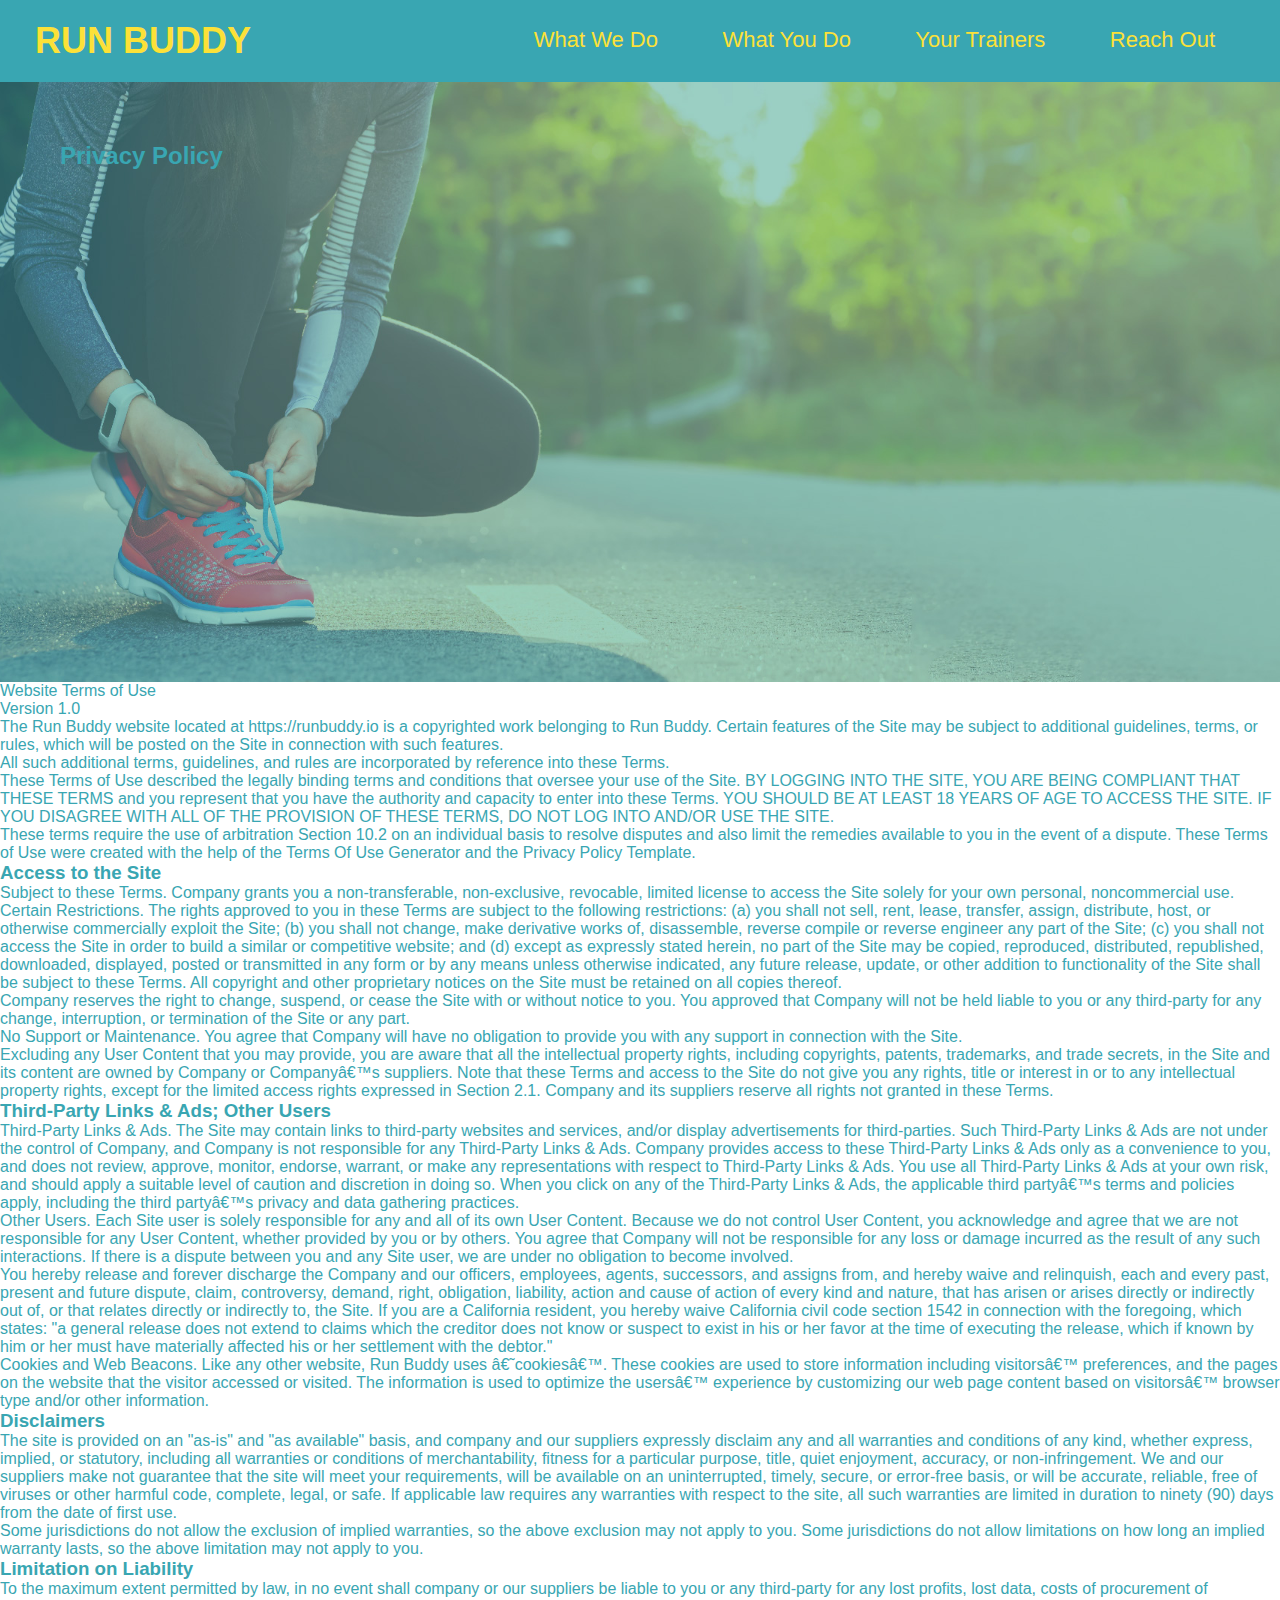
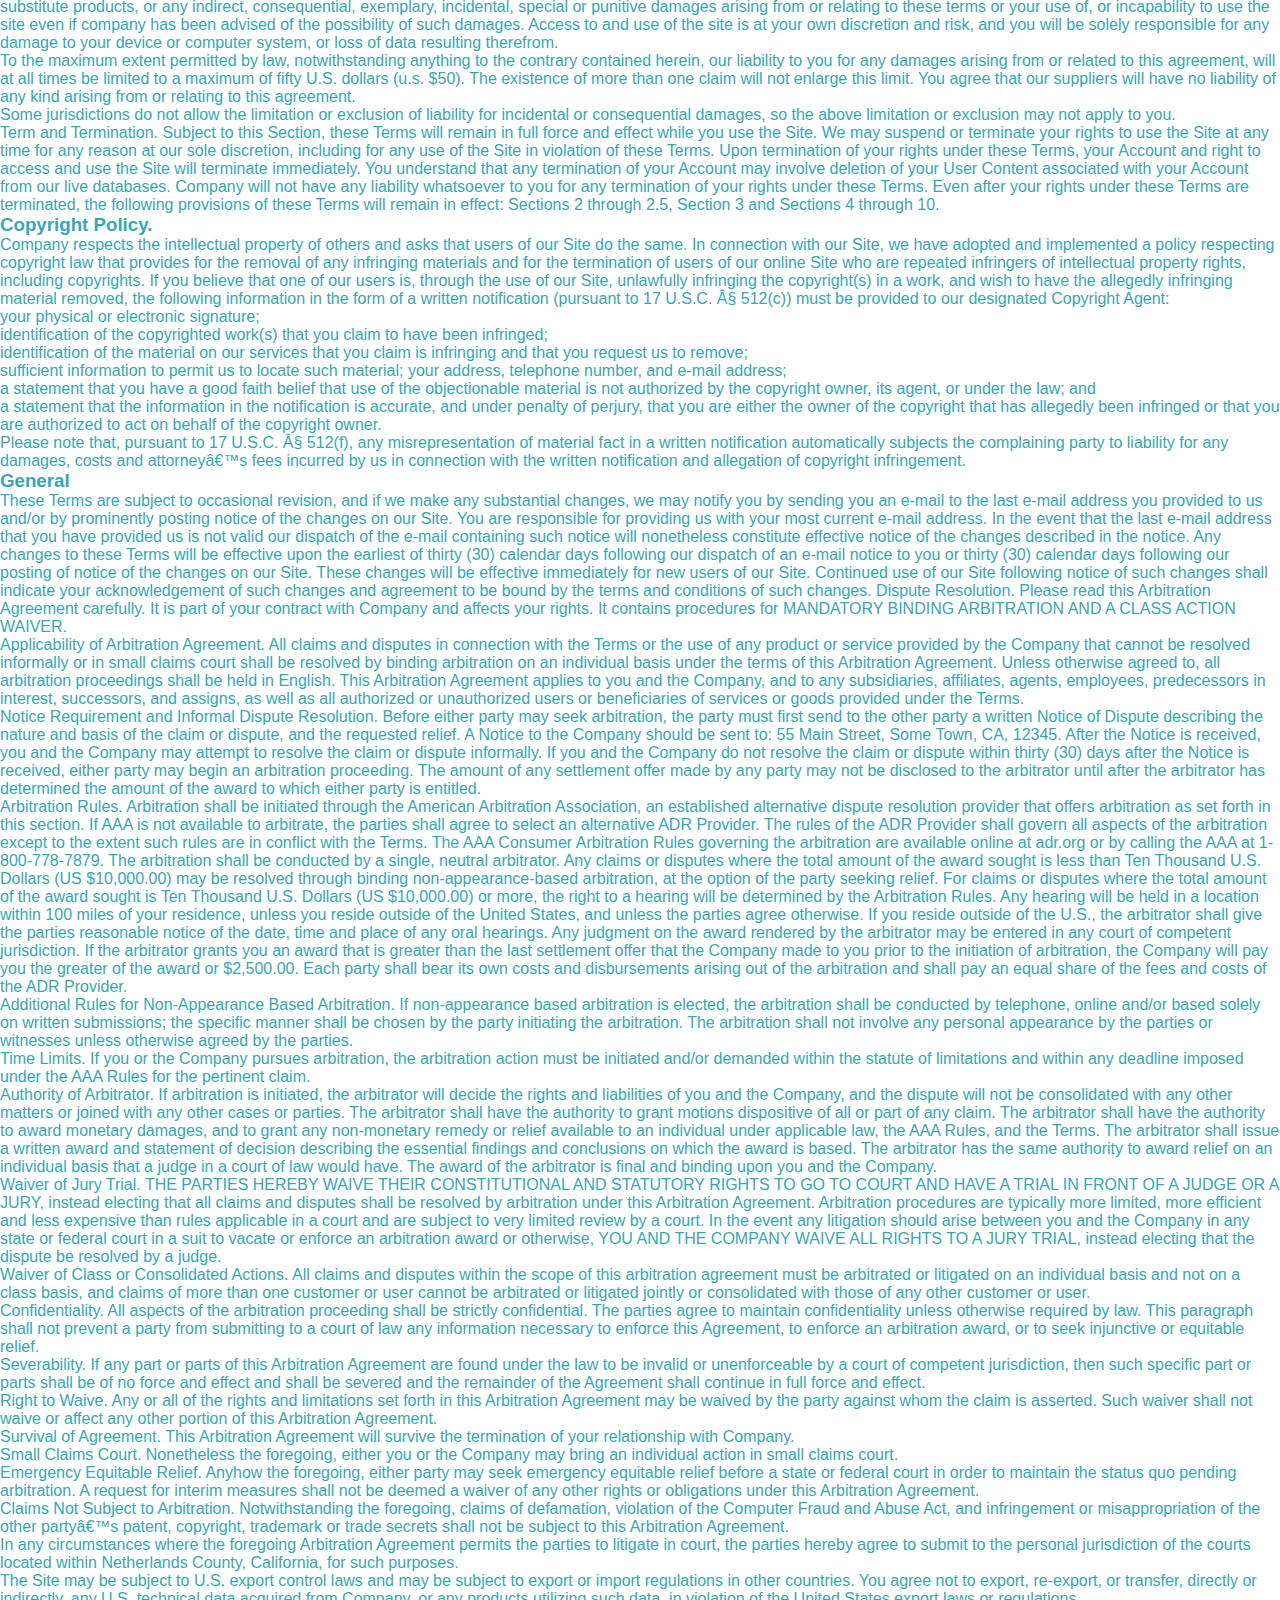
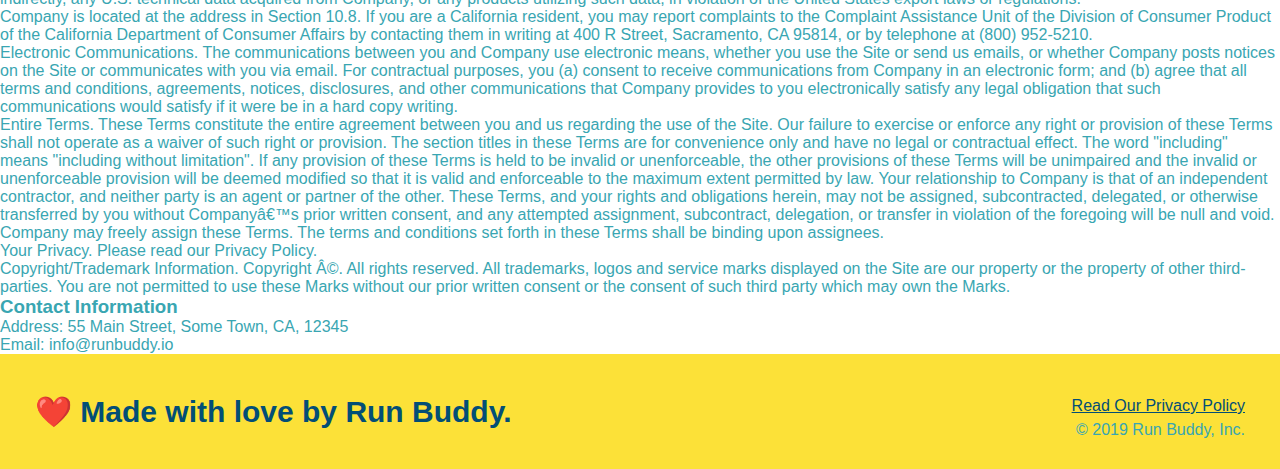
==== privacy-policy.html @ 07308091 "privacy policy" ====
<!DOCTYPE html>
<html lang="en">

<head>
  <meta charset="UTF-8" />
  <title>Privacy Policy - Run Buddy</title>
  <link rel="stylesheet" href="./assets/css/style.css" />
  <link rel="stylesheet" href="./assets/css/secondary-styles.css" />

</head>

<body>
  <header>
    <h1>
      <a href="/">
        RUN BUDDY
      </a>
    </h1>
    <nav>
      <!-- Unordered list element -->
      <ul>
        <!-- List item element-->
        <li>
          <!-- Anchor element -->
          <a href="./index.html#what-we-do">What We Do</a>
        </li>
        <li>
          <a href="./index.html#what-you-do">What You Do</a>
        </li>
        <li>
          <a href="./index.html#your-trainers">Your Trainers</a>
        </li>
        <li>
          <a href="./index.html#reach-out">Reach Out</a>
        </li>
      </ul>
    </nav>
  </header>

  <section class="hero">
    <h2 class="page-title">
      Privacy Policy
    </h2>
  </section>

  <article class="secondary-content">

    <p>
      Website Terms of Use
    </p>

    <p>
      Version 1.0
    </p>

    <p>
      The Run Buddy website located at https://runbuddy.io is a copyrighted work belonging to Run Buddy. Certain
      features of the Site may be subject to additional guidelines, terms, or rules, which will be posted on the Site
      in connection with such features.
    </p>

    <p>
      All such additional terms, guidelines, and rules are incorporated by reference into these Terms.
    </p>

    <p>
      These Terms of Use described the legally binding terms and conditions that oversee your use of the Site. BY
      LOGGING INTO THE SITE, YOU ARE BEING COMPLIANT THAT THESE TERMS and you represent that you have the authority
      and capacity to enter into these Terms. YOU SHOULD BE AT LEAST 18 YEARS OF AGE TO ACCESS THE SITE. IF YOU
      DISAGREE WITH ALL OF THE PROVISION OF THESE TERMS, DO NOT LOG INTO AND/OR USE THE SITE.
    </p>

    <p>
      These terms require the use of arbitration Section 10.2 on an individual basis to resolve disputes and also
      limit the remedies available to you in the event of a dispute. These Terms of Use were created with the help of
      the Terms Of Use Generator and the Privacy Policy Template.
    </p>

    <h3>
      Access to the Site
    </h3>

    <p>
      Subject to these Terms. Company grants you a non-transferable, non-exclusive, revocable, limited license to
      access the Site solely for your own personal, noncommercial use.
    </p>

    <p>
      Certain Restrictions. The rights approved to you in these Terms are subject to the following restrictions: (a)
      you shall not sell, rent, lease, transfer, assign, distribute, host, or otherwise commercially exploit the Site;
      (b) you shall not change, make derivative works of, disassemble, reverse compile or reverse engineer any part of
      the Site; (c) you shall not access the Site in order to build a similar or competitive website; and (d) except
      as expressly stated herein, no part of the Site may be copied, reproduced, distributed, republished, downloaded,
      displayed, posted or transmitted in any form or by any means unless otherwise indicated, any future release,
      update, or other addition to functionality of the Site shall be subject to these Terms. All copyright and other
      proprietary notices on the Site must be retained on all copies thereof.
    </p>

    <p>
      Company reserves the right to change, suspend, or cease the Site with or without notice to you. You approved
      that Company will not be held liable to you or any third-party for any change, interruption, or termination of
      the Site or any part.
    </p>

    <p>
      No Support or Maintenance. You agree that Company will have no obligation to provide you with any support in
      connection with the Site.
    </p>

    <p>
      Excluding any User Content that you may provide, you are aware that all the intellectual property rights,
      including copyrights, patents, trademarks, and trade secrets, in the Site and its content are owned by Company
      or Companyâ€™s suppliers. Note that these Terms and access to the Site do not give you any rights, title or
      interest in or to any intellectual property rights, except for the limited access rights expressed in Section
      2.1. Company and its suppliers reserve all rights not granted in these Terms.
    </p>

    <h3>
      Third-Party Links & Ads; Other Users
    </h3>

    <p>
      Third-Party Links & Ads. The Site may contain links to third-party websites and services, and/or display
      advertisements for third-parties. Such Third-Party Links & Ads are not under the control of Company, and Company
      is not responsible for any Third-Party Links & Ads. Company provides access to these Third-Party Links & Ads
      only as a convenience to you, and does not review, approve, monitor, endorse, warrant, or make any
      representations with respect to Third-Party Links & Ads. You use all Third-Party Links & Ads at your own risk,
      and should apply a suitable level of caution and discretion in doing so. When you click on any of the
      Third-Party Links & Ads, the applicable third partyâ€™s terms and policies apply, including the third partyâ€™s
      privacy and data gathering practices.
    </p>

    <p>
      Other Users. Each Site user is solely responsible for any and all of its own User Content. Because we do not
      control User Content, you acknowledge and agree that we are not responsible for any User Content, whether
      provided by you or by others. You agree that Company will not be responsible for any loss or damage incurred as
      the result of any such interactions. If there is a dispute between you and any Site user, we are under no
      obligation to become involved.
    </p>

    <p>
      You hereby release and forever discharge the Company and our officers, employees, agents, successors, and
      assigns from, and hereby waive and relinquish, each and every past, present and future dispute, claim,
      controversy, demand, right, obligation, liability, action and cause of action of every kind and nature, that has
      arisen or arises directly or indirectly out of, or that relates directly or indirectly to, the Site. If you are
      a California resident, you hereby waive California civil code section 1542 in connection with the foregoing,
      which states: "a general release does not extend to claims which the creditor does not know or suspect to exist
      in his or her favor at the time of executing the release, which if known by him or her must have materially
      affected his or her settlement with the debtor."
    </p>

    <p>
      Cookies and Web Beacons. Like any other website, Run Buddy uses â€˜cookiesâ€™. These cookies are used to store
      information including visitorsâ€™ preferences, and the pages on the website that the visitor accessed or visited.
      The information is used to optimize the usersâ€™ experience by customizing our web page content based on
      visitorsâ€™
      browser type and/or other information.
    </p>

    <h3>
      Disclaimers
    </h3>

    <p>
      The site is provided on an "as-is" and "as available" basis, and company and our suppliers expressly disclaim
      any and all warranties and conditions of any kind, whether express, implied, or statutory, including all
      warranties or conditions of merchantability, fitness for a particular purpose, title, quiet enjoyment, accuracy,
      or non-infringement. We and our suppliers make not guarantee that the site will meet your requirements, will be
      available on an uninterrupted, timely, secure, or error-free basis, or will be accurate, reliable, free of
      viruses or other harmful code, complete, legal, or safe. If applicable law requires any warranties with respect
      to the site, all such warranties are limited in duration to ninety (90) days from the date of first use.
    </p>

    <p>
      Some jurisdictions do not allow the exclusion of implied warranties, so the above exclusion may not apply to
      you. Some jurisdictions do not allow limitations on how long an implied warranty lasts, so the above limitation
      may not apply to you.
    </p>

    <h3>
      Limitation on Liability
    </h3>

    <p>
      To the maximum extent permitted by law, in no event shall company or our suppliers be liable to you or any
      third-party for any lost profits, lost data, costs of procurement of substitute products, or any indirect,
      consequential, exemplary, incidental, special or punitive damages arising from or relating to these terms or
      your use of, or incapability to use the site even if company has been advised of the possibility of such
      damages. Access to and use of the site is at your own discretion and risk, and you will be solely responsible
      for any damage to your device or computer system, or loss of data resulting therefrom.
    </p>

    <p>
      To the maximum extent permitted by law, notwithstanding anything to the contrary contained herein, our liability
      to you for any damages arising from or related to this agreement, will at all times be limited to a maximum of
      fifty U.S. dollars (u.s. $50). The existence of more than one claim will not enlarge this limit. You agree that
      our suppliers will have no liability of any kind arising from or relating to this agreement.
    </p>

    <p>
      Some jurisdictions do not allow the limitation or exclusion of liability for incidental or consequential
      damages, so the above limitation or exclusion may not apply to you.
    </p>

    <p>
      Term and Termination. Subject to this Section, these Terms will remain in full force and effect while you use
      the Site. We may suspend or terminate your rights to use the Site at any time for any reason at our sole
      discretion, including for any use of the Site in violation of these Terms. Upon termination of your rights under
      these Terms, your Account and right to access and use the Site will terminate immediately. You understand that
      any termination of your Account may involve deletion of your User Content associated with your Account from our
      live databases. Company will not have any liability whatsoever to you for any termination of your rights under
      these Terms. Even after your rights under these Terms are terminated, the following provisions of these Terms
      will remain in effect: Sections 2 through 2.5, Section 3 and Sections 4 through 10.
    </p>

    <h3>
      Copyright Policy.
    </h3>

    <p>
      Company respects the intellectual property of others and asks that users of our Site do the same. In connection
      with our Site, we have adopted and implemented a policy respecting copyright law that provides for the removal
      of any infringing materials and for the termination of users of our online Site who are repeated infringers of
      intellectual property rights, including copyrights. If you believe that one of our users is, through the use of
      our Site, unlawfully infringing the copyright(s) in a work, and wish to have the allegedly infringing material
      removed, the following information in the form of a written notification (pursuant to 17 U.S.C. Â§ 512(c)) must
      be provided to our designated Copyright Agent:
    </p>

    <ul>
      <li>
        your physical or electronic signature;
      </li>
      <li>
        identification of the copyrighted work(s) that you claim to have been infringed;
      </li>
      <li>
        identification of the material on our services that you claim is infringing and that you request us to remove;
      </li>
      <li>
        sufficient information to permit us to locate such material; your address, telephone number, and e-mail
        address;
      </li>
      <li>
        a statement that you have a good faith belief that use of the objectionable material is not authorized by the
        copyright owner, its agent, or under the law; and
      </li>
      <li>
        a statement that the information in the notification is accurate, and under penalty of perjury, that you are
        either the owner of the copyright that has allegedly been infringed or that you are authorized to act on
        behalf of the copyright owner.
      </li>
    </ul>

    <p>
      Please note that, pursuant to 17 U.S.C. Â§ 512(f), any misrepresentation of material fact in a written
      notification automatically subjects the complaining party to liability for any damages, costs and attorneyâ€™s
      fees incurred by us in connection with the written notification and allegation of copyright infringement.
    </p>

    <h3>
      General
    </h3>

    <p>
      These Terms are subject to occasional revision, and if we make any substantial changes, we may notify you by
      sending you an e-mail to the last e-mail address you provided to us and/or by prominently posting notice of the
      changes on our Site. You are responsible for providing us with your most current e-mail address. In the event
      that the last e-mail address that you have provided us is not valid our dispatch of the e-mail containing such
      notice will nonetheless constitute effective notice of the changes described in the notice. Any changes to these
      Terms will be effective upon the earliest of thirty (30) calendar days following our dispatch of an e-mail
      notice to you or thirty (30) calendar days following our posting of notice of the changes on our Site. These
      changes will be effective immediately for new users of our Site. Continued use of our Site following notice of
      such changes shall indicate your acknowledgement of such changes and agreement to be bound by the terms and
      conditions of such changes. Dispute Resolution. Please read this Arbitration Agreement carefully. It is part of
      your contract with Company and affects your rights. It contains procedures for MANDATORY BINDING ARBITRATION AND
      A CLASS ACTION WAIVER.
    </p>

    <p>
      Applicability of Arbitration Agreement. All claims and disputes in connection with the Terms or the use of any
      product or service provided by the Company that cannot be resolved informally or in small claims court shall be
      resolved by binding arbitration on an individual basis under the terms of this Arbitration Agreement. Unless
      otherwise agreed to, all arbitration proceedings shall be held in English. This Arbitration Agreement applies to
      you and the Company, and to any subsidiaries, affiliates, agents, employees, predecessors in interest,
      successors, and assigns, as well as all authorized or unauthorized users or beneficiaries of services or goods
      provided under the Terms.
    </p>

    <p>
      Notice Requirement and Informal Dispute Resolution. Before either party may seek arbitration, the party must
      first send to the other party a written Notice of Dispute describing the nature and basis of the claim or
      dispute, and the requested relief. A Notice to the Company should be sent to: 55 Main Street, Some Town, CA,
      12345. After the Notice is received, you and the Company may attempt to resolve the claim or dispute informally.
      If you and the Company do not resolve the claim or dispute within thirty (30) days after the Notice is received,
      either party may begin an arbitration proceeding. The amount of any settlement offer made by any party may not
      be disclosed to the arbitrator until after the arbitrator has determined the amount of the award to which either
      party is entitled.
    </p>

    <p>
      Arbitration Rules. Arbitration shall be initiated through the American Arbitration Association, an established
      alternative dispute resolution provider that offers arbitration as set forth in this section. If AAA is not
      available to arbitrate, the parties shall agree to select an alternative ADR Provider. The rules of the ADR
      Provider shall govern all aspects of the arbitration except to the extent such rules are in conflict with the
      Terms. The AAA Consumer Arbitration Rules governing the arbitration are available online at adr.org or by
      calling the AAA at 1-800-778-7879. The arbitration shall be conducted by a single, neutral arbitrator. Any
      claims or disputes where the total amount of the award sought is less than Ten Thousand U.S. Dollars (US
      $10,000.00) may be resolved through binding non-appearance-based arbitration, at the option of the party seeking
      relief. For claims or disputes where the total amount of the award sought is Ten Thousand U.S. Dollars (US
      $10,000.00) or more, the right to a hearing will be determined by the Arbitration Rules. Any hearing will be
      held in a location within 100 miles of your residence, unless you reside outside of the United States, and
      unless the parties agree otherwise. If you reside outside of the U.S., the arbitrator shall give the parties
      reasonable notice of the date, time and place of any oral hearings. Any judgment on the award rendered by the
      arbitrator may be entered in any court of competent jurisdiction. If the arbitrator grants you an award that is
      greater than the last settlement offer that the Company made to you prior to the initiation of arbitration, the
      Company will pay you the greater of the award or $2,500.00. Each party shall bear its own costs and
      disbursements arising out of the arbitration and shall pay an equal share of the fees and costs of the ADR
      Provider.
    </p>

    <p>
      Additional Rules for Non-Appearance Based Arbitration. If non-appearance based arbitration is elected, the
      arbitration shall be conducted by telephone, online and/or based solely on written submissions; the specific
      manner shall be chosen by the party initiating the arbitration. The arbitration shall not involve any personal
      appearance by the parties or witnesses unless otherwise agreed by the parties.
    </p>

    <p>
      Time Limits. If you or the Company pursues arbitration, the arbitration action must be initiated and/or demanded
      within the statute of limitations and within any deadline imposed under the AAA Rules for the pertinent claim.
    </p>

    <p>
      Authority of Arbitrator. If arbitration is initiated, the arbitrator will decide the rights and liabilities of
      you and the Company, and the dispute will not be consolidated with any other matters or joined with any other
      cases or parties. The arbitrator shall have the authority to grant motions dispositive of all or part of any
      claim. The arbitrator shall have the authority to award monetary damages, and to grant any non-monetary remedy
      or relief available to an individual under applicable law, the AAA Rules, and the Terms. The arbitrator shall
      issue a written award and statement of decision describing the essential findings and conclusions on which the
      award is based. The arbitrator has the same authority to award relief on an individual basis that a judge in a
      court of law would have. The award of the arbitrator is final and binding upon you and the Company.
    </p>

    <p>
      Waiver of Jury Trial. THE PARTIES HEREBY WAIVE THEIR CONSTITUTIONAL AND STATUTORY RIGHTS TO GO TO COURT AND HAVE
      A TRIAL IN FRONT OF A JUDGE OR A JURY, instead electing that all claims and disputes shall be resolved by
      arbitration under this Arbitration Agreement. Arbitration procedures are typically more limited, more efficient
      and less expensive than rules applicable in a court and are subject to very limited review by a court. In the
      event any litigation should arise between you and the Company in any state or federal court in a suit to vacate
      or enforce an arbitration award or otherwise, YOU AND THE COMPANY WAIVE ALL RIGHTS TO A JURY TRIAL, instead
      electing that the dispute be resolved by a judge.
    </p>

    <p>
      Waiver of Class or Consolidated Actions. All claims and disputes within the scope of this arbitration agreement
      must be arbitrated or litigated on an individual basis and not on a class basis, and claims of more than one
      customer or user cannot be arbitrated or litigated jointly or consolidated with those of any other customer or
      user.
    </p>

    <p>
      Confidentiality. All aspects of the arbitration proceeding shall be strictly confidential. The parties agree to
      maintain confidentiality unless otherwise required by law. This paragraph shall not prevent a party from
      submitting to a court of law any information necessary to enforce this Agreement, to enforce an arbitration
      award, or to seek injunctive or equitable relief.
    </p>

    <p>
      Severability. If any part or parts of this Arbitration Agreement are found under the law to be invalid or
      unenforceable by a court of competent jurisdiction, then such specific part or parts shall be of no force and
      effect and shall be severed and the remainder of the Agreement shall continue in full force and effect.
    </p>

    <p>
      Right to Waive. Any or all of the rights and limitations set forth in this Arbitration Agreement may be waived
      by the party against whom the claim is asserted. Such waiver shall not waive or affect any other portion of this
      Arbitration Agreement.
    </p>

    <p>
      Survival of Agreement. This Arbitration Agreement will survive the termination of your relationship with
      Company.
    </p>

    <p>
      Small Claims Court. Nonetheless the foregoing, either you or the Company may bring an individual action in small
      claims court.
    </p>

    <p>
      Emergency Equitable Relief. Anyhow the foregoing, either party may seek emergency equitable relief before a
      state or federal court in order to maintain the status quo pending arbitration. A request for interim measures
      shall not be deemed a waiver of any other rights or obligations under this Arbitration Agreement.
    </p>

    <p>
      Claims Not Subject to Arbitration. Notwithstanding the foregoing, claims of defamation, violation of the
      Computer Fraud and Abuse Act, and infringement or misappropriation of the other partyâ€™s patent, copyright,
      trademark or trade secrets shall not be subject to this Arbitration Agreement.
    </p>

    <p>
      In any circumstances where the foregoing Arbitration Agreement permits the parties to litigate in court, the
      parties hereby agree to submit to the personal jurisdiction of the courts located within Netherlands County,
      California, for such purposes.
    </p>

    <p>
      The Site may be subject to U.S. export control laws and may be subject to export or import regulations in other
      countries. You agree not to export, re-export, or transfer, directly or indirectly, any U.S. technical data
      acquired from Company, or any products utilizing such data, in violation of the United States export laws or
      regulations.
    </p>

    <p>
      Company is located at the address in Section 10.8. If you are a California resident, you may report complaints
      to the Complaint Assistance Unit of the Division of Consumer Product of the California Department of Consumer
      Affairs by contacting them in writing at 400 R Street, Sacramento, CA 95814, or by telephone at (800) 952-5210.
    </p>

    <p>
      Electronic Communications. The communications between you and Company use electronic means, whether you use the
      Site or send us emails, or whether Company posts notices on the Site or communicates with you via email. For
      contractual purposes, you (a) consent to receive communications from Company in an electronic form; and (b)
      agree that all terms and conditions, agreements, notices, disclosures, and other communications that Company
      provides to you electronically satisfy any legal obligation that such communications would satisfy if it were be
      in a hard copy writing.
    </p>

    <p>
      Entire Terms. These Terms constitute the entire agreement between you and us regarding the use of the Site. Our
      failure to exercise or enforce any right or provision of these Terms shall not operate as a waiver of such right
      or provision. The section titles in these Terms are for convenience only and have no legal or contractual
      effect. The word "including" means "including without limitation". If any provision of these Terms is held to be
      invalid or unenforceable, the other provisions of these Terms will be unimpaired and the invalid or
      unenforceable provision will be deemed modified so that it is valid and enforceable to the maximum extent
      permitted by law. Your relationship to Company is that of an independent contractor, and neither party is an
      agent or partner of the other. These Terms, and your rights and obligations herein, may not be assigned,
      subcontracted, delegated, or otherwise transferred by you without Companyâ€™s prior written consent, and any
      attempted assignment, subcontract, delegation, or transfer in violation of the foregoing will be null and void.
      Company may freely assign these Terms. The terms and conditions set forth in these Terms shall be binding upon
      assignees.
    </p>

    <p>
      Your Privacy. Please read our Privacy Policy.
    </p>

    <p>
      Copyright/Trademark Information. Copyright Â©. All rights reserved. All trademarks, logos and service marks
      displayed on the Site are our property or the property of other third-parties. You are not permitted to use
      these Marks without our prior written consent or the consent of such third party which may own the Marks.
    </p>

    <h3>
      Contact Information
    </h3>

    <p>
      Address: 55 Main Street, Some Town, CA, 12345
    </p>

    <p>
      Email: info@runbuddy.io
    </p>

  </article>


  <!-- footer -->
  <footer>
    <h2>❤️ Made with love by Run Buddy.</h2>
    <div>
      <a href="#">Read Our Privacy Policy</a><br />
      &copy; 2019 Run Buddy, Inc.
    </div>
  </footer>
</body>

</html>
---- assets/css/style.css ----
* {
    margin: 0;
    padding: 0;
    box-sizing: border-box;
  }
/* I'm a CSS comment! */
body {
  /* more on this crazy alphanumerical value in a minute! */
    color: #39a6b2;
    font-family: Helvetica, Arial, sans-serif;
  }
/* apply styles to <header> */
header {
  padding: 20px 35px;
  background-color: #39a6b2;
}
header h1 {
    font-weight: bold;
    font-size: 36px;
    color: #fce138;
    margin: 0;
    display: inline;
  }
  
  header a {
    text-decoration: none;
    color: #fce138;
  }
  header nav {
    float: right;
    margin: 7px 0;
  }
  header nav ul li {
    display: inline;
  }
  header nav ul li a {
    margin: 0 30px;
    font-weight: lighter;
    font-size: 22px;
  }
  footer {
    background: #fce138;
    width: 100%;
    padding: 40px 35px;
  }
  footer h2 {
    display: inline;
    color: #024e76;
    font-size: 30px;
    margin: 0;
  }
  footer div {
    float: right;
    line-height: 1.5;
    text-align: right;
  }
  footer a {
    color: #024e76;
  }
  section {
    padding: 60px;
  }
 /* Hero Style Start */
.hero {
  background-image: url("../images/hero-bg.jpeg");
  height: 600px;
  background-size: cover;
  background-position: center;
  position: relative;
}
/* HERO STYLES END */

.hero-form {
  border: 3px solid #024e76;
  background-color: #fce138;
  padding: 20px;
  width: 500px;
  color: #024e76;
  position: absolute;
  bottom: 120px;
  right: 140px;
}
.hero-form h3 {
  font-size: 24px;
  margin: 0;
}
.hero-form p {
  margin: 5px 0 15px 0;
}

.form-input {
  border: 1px solid #024e76;
  display: block;
  padding: 7px 15px;
  font-size: 16px;
  color: #024e76;
  width: 100%;
  margin-bottom: 15px;
}
.hero-form label {
  margin: 0 5px;
}
.hero-form button {
  color: #fce138;
  background-color: #024e76;
  border: none;
  padding: 10px 20px;
  font-size: 16px;
}
.intro {
  text-align: center;
}
.intro p {
  line-height: 1.7;
  color: #39a6b2;
  width: 80%;
  font-size: 20px;
  margin: 0 auto;
}
.section-title {
  font-size: 55px;
  color: #024e76;
  margin-bottom: 35px;
  padding: 0 100px 20px 100px;
  display: inline-block;
  border-bottom: 3px solid;
}

.primary-border {
  border-color: #fce138;
}

.secondary-border {
  border-color: #39a6b2;
}
.steps {
  text-align: center;
  background: #fce138;
}
.steps div {
  margin-bottom: 80px;
}

.steps img {
  width: 15%;
  margin: 10px 0; 
}

.steps h3 {
  color: #024e76;
  font-size: 46px; 
  margin-top: 10px;
}

.steps p {
  color: #39a6b2;
  font-size: 23px;
}
.steps span {
  font-size: 38px;
}
.trainers {
  text-align: center;
}
.trainer {
  width: 900px;
  margin: 0 auto 30px auto;
  background: #024e76;
  color: #fce138;
  overflow: auto;
}
.trainer img {
  width: 35%;
  float: left;
}

.trainer-bio {
  padding: 35px;
  float: left;
  width: 65%;
}
.text-left {
  text-align: left;
}

.text-right {
  text-align: right;
}
.trainer-bio h3 {
  font-size: 32px;
  margin-bottom: 8px;
}

.trainer-bio h4 {
  font-weight: lighter;
  font-size: 26px;
  margin-bottom: 25px;
}

.trainer-bio p {
  font-size: 17px;
  line-height: 1.3;
}
/* REACH OUT STYLES START */
.contact {
  text-align: center;
  background: #024e76;
}

.contact h2 {
  color: #fce138;
}

.contact-info iframe {
  width: 400px;
  height: 400px;
}

.contact-info div {
  width: 410px;
  display: inline-block;
  vertical-align: top;
  text-align: left;
  margin: 30px 0 0 60px;
  color: white;
}

.contact-info h3 {
  color: #fce138;
  font-size: 32px;
}

.contact-info p,
.contact-info address {
  margin: 20px 0;
  line-height: 1.5;
  font-size: 20px;
  font-style: normal;
}

.contact-info a {
  color: #fce138;
}

/* REACH OUT STYLES END */
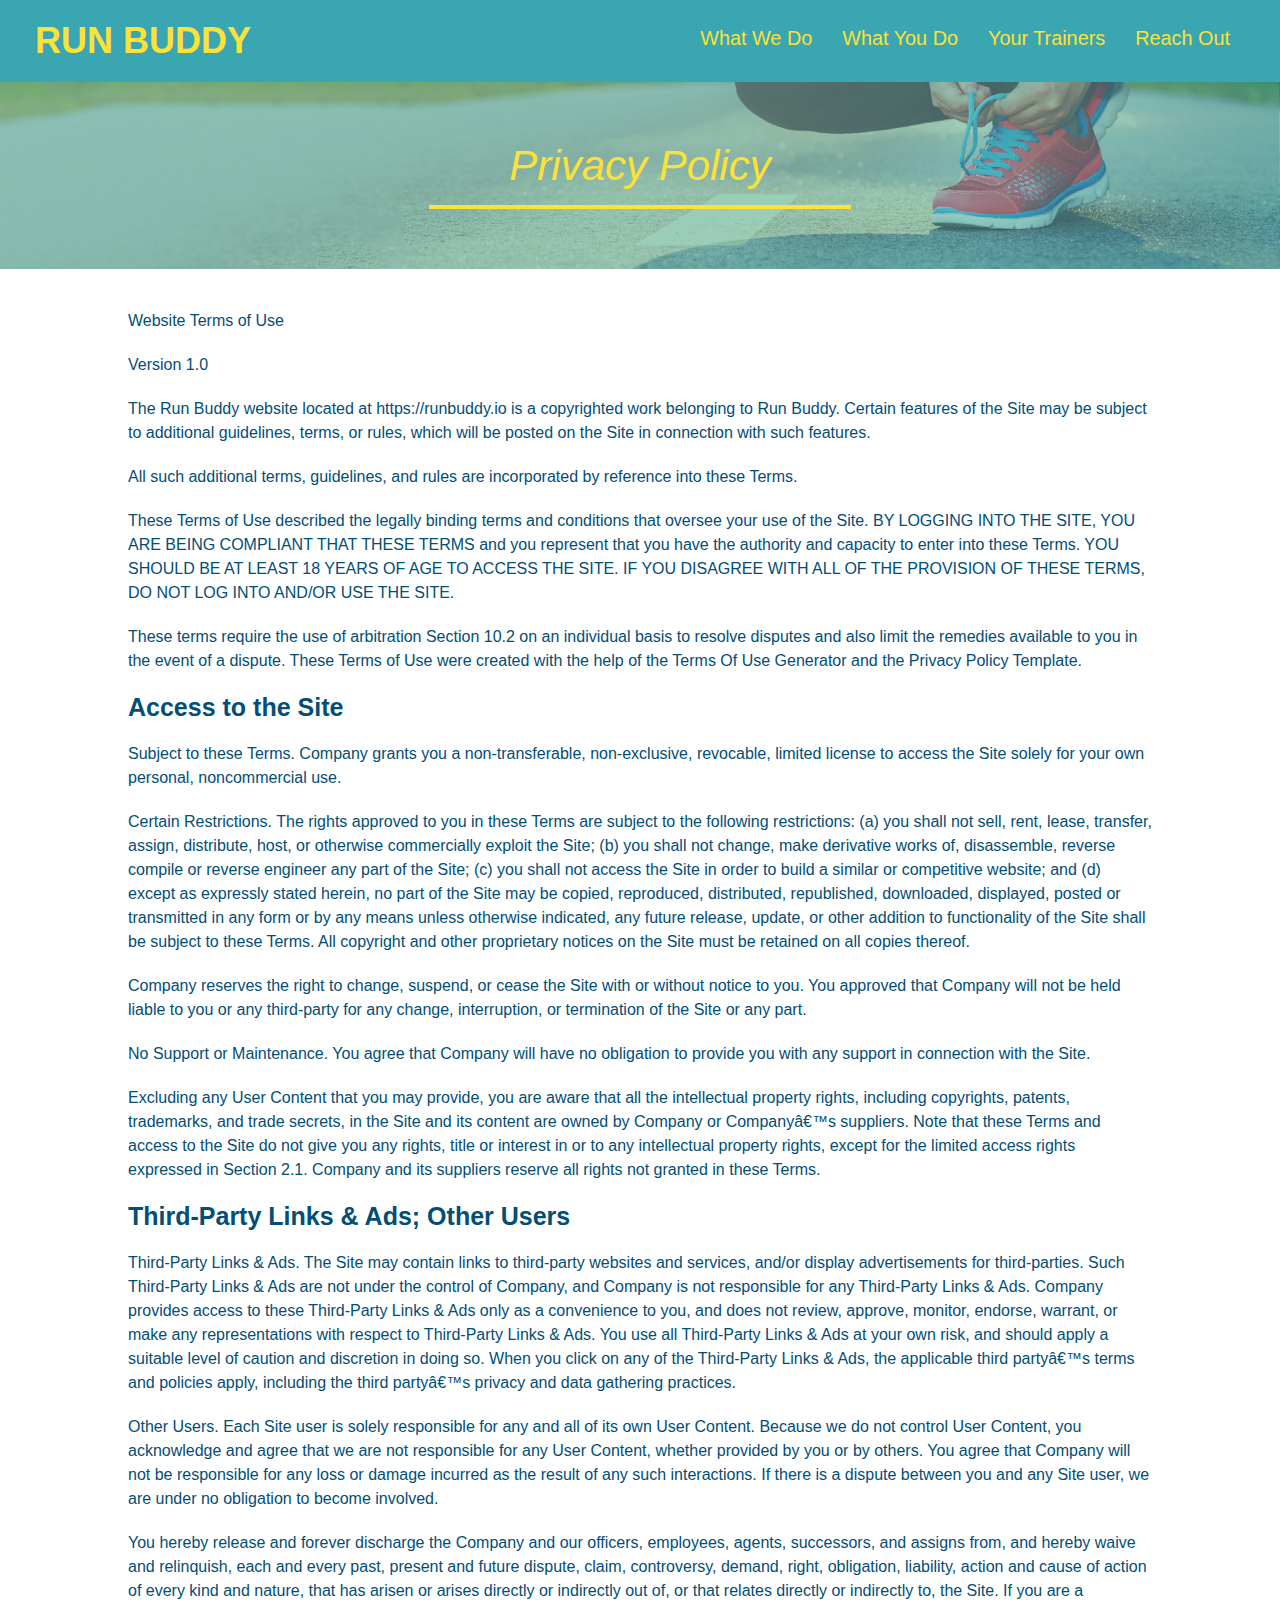
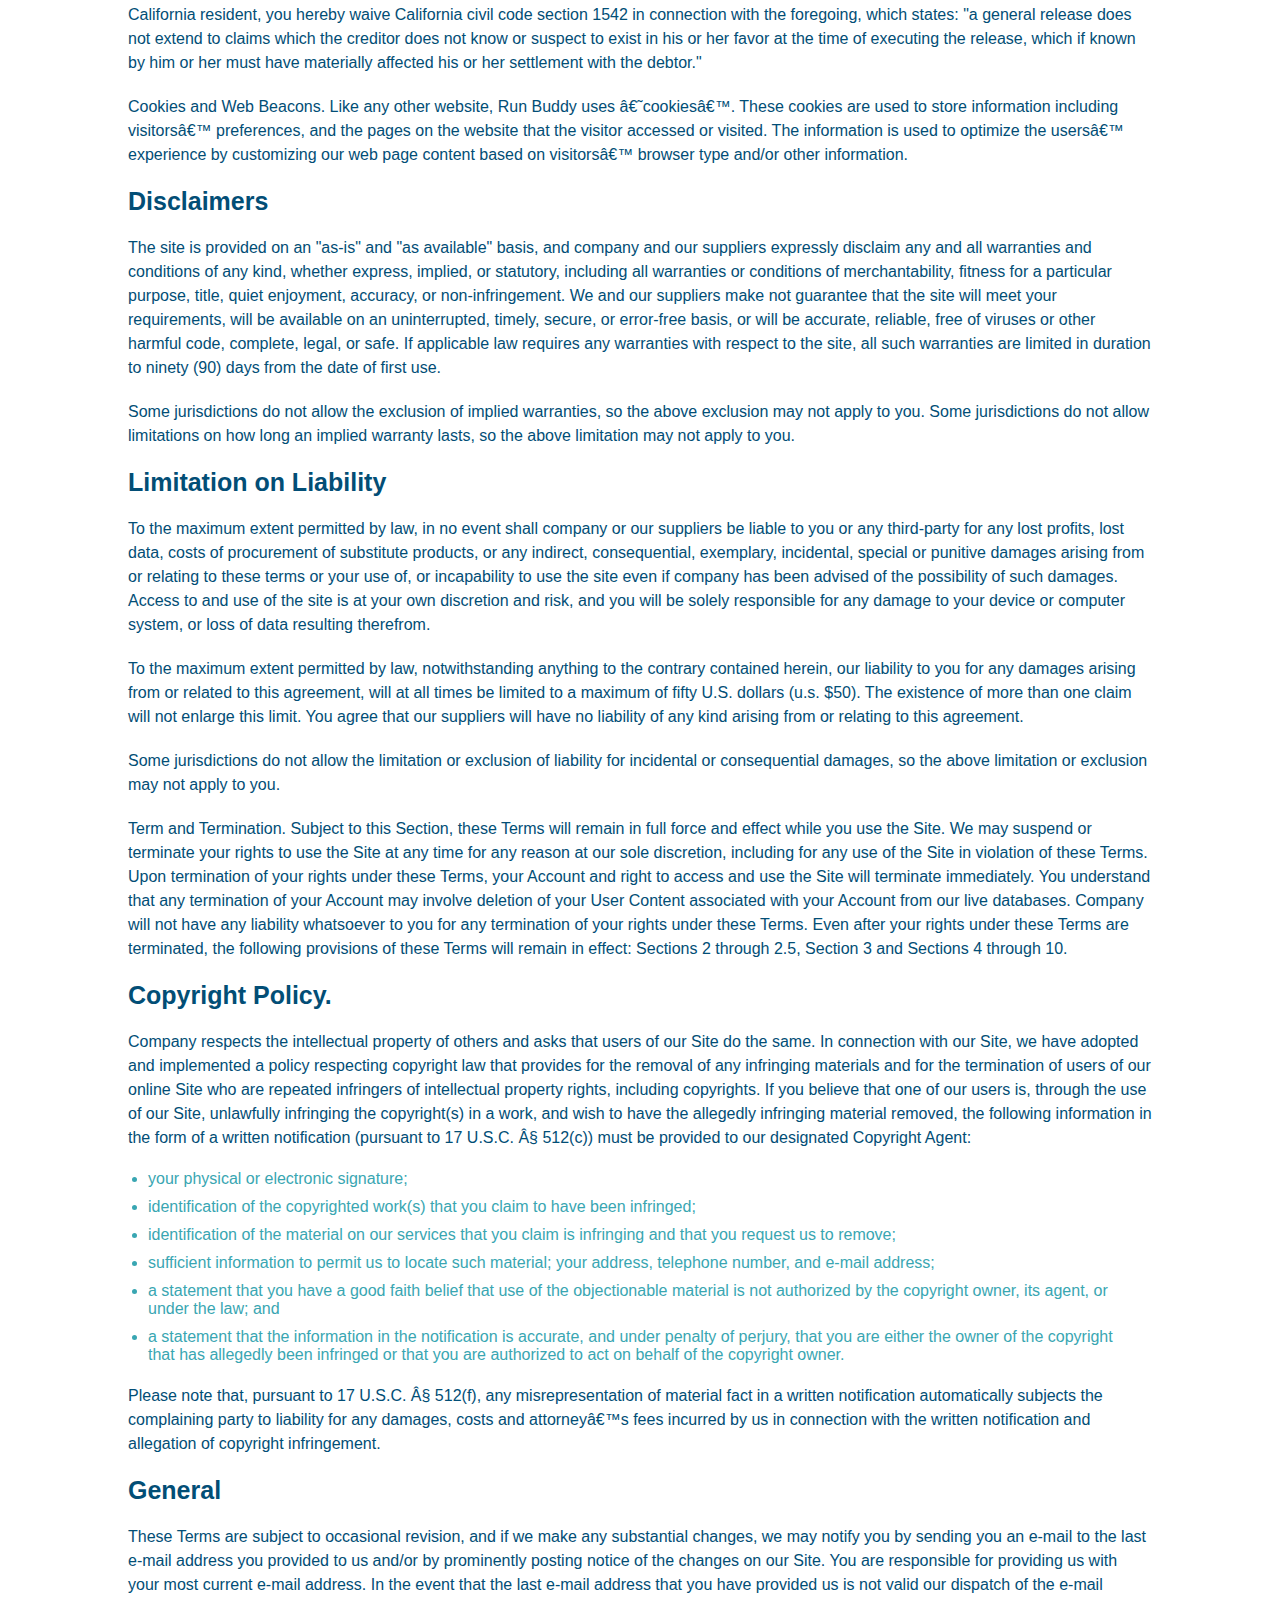
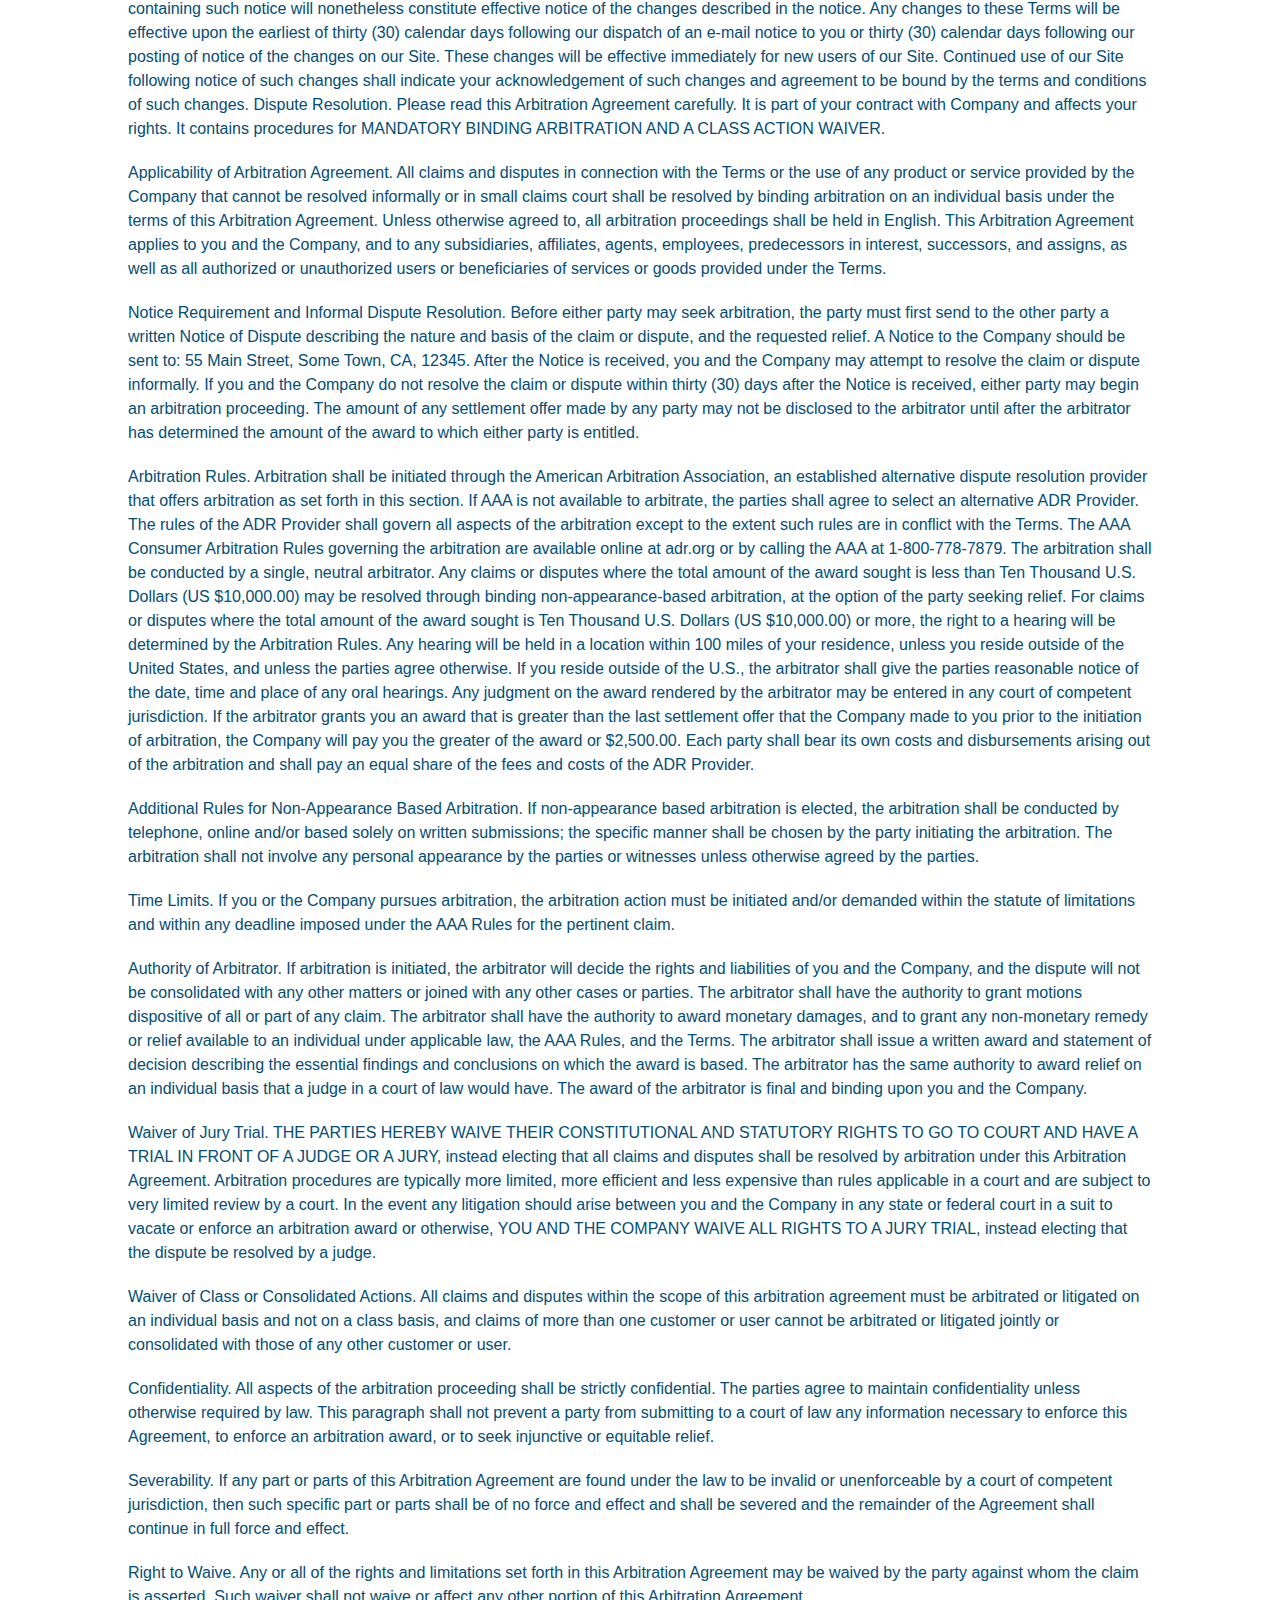
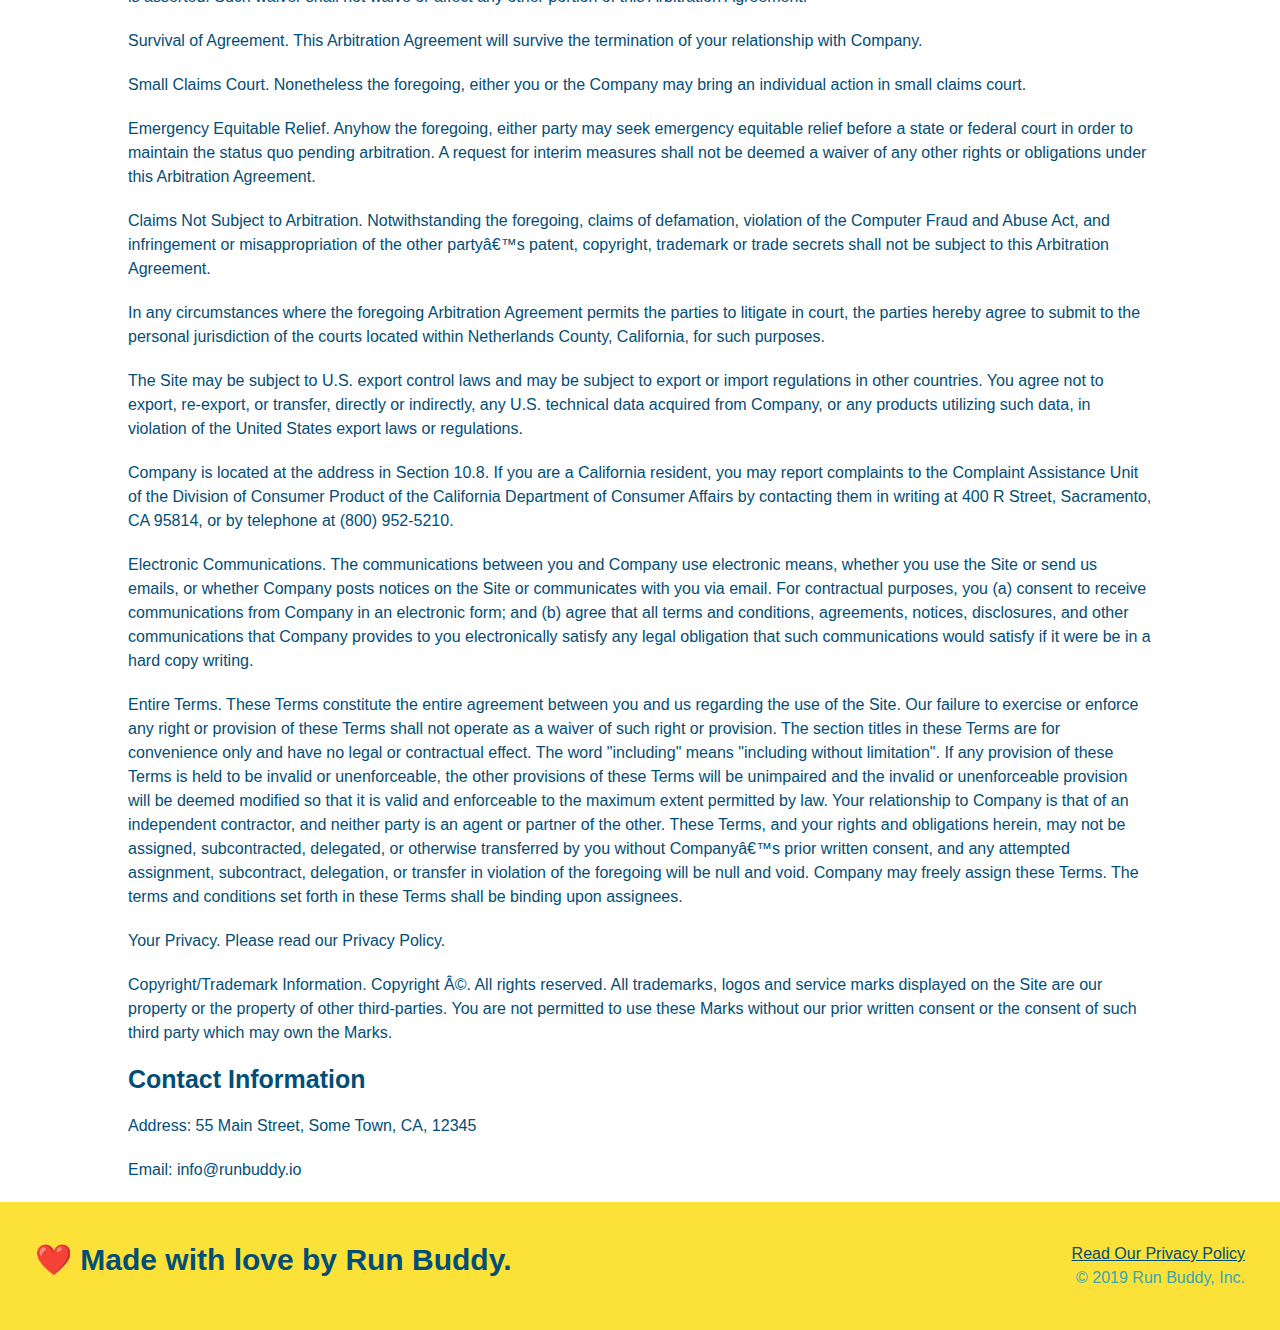
==== commit 4eb18bac: "media queries started" ====
--- a/privacy-policy.html
+++ b/privacy-policy.html
@@ -6,7 +6,7 @@
   <title>Privacy Policy - Run Buddy</title>
   <link rel="stylesheet" href="./assets/css/style.css" />
   <link rel="stylesheet" href="./assets/css/secondary-styles.css" />
-
+  <meta name="viewport" content="width=device-width, initial-scale=1.0" />
 </head>
 
 <body>
--- a/assets/css/style.css
+++ b/assets/css/style.css
@@ -1,7 +1,7 @@
 * {
+    box-sizing: border-box;
     margin: 0;
     padding: 0;
-    box-sizing: border-box;
   }
 /* I'm a CSS comment! */
 body {
@@ -13,13 +13,16 @@
 header {
   padding: 20px 35px;
   background-color: #39a6b2;
-}
+  display: flex;
+  justify-content: space-between;
+  flex-wrap: wrap;
+  }
+
 header h1 {
     font-weight: bold;
     font-size: 36px;
     color: #fce138;
     margin: 0;
-    display: inline;
   }
   
   header a {
@@ -27,58 +30,80 @@
     color: #fce138;
   }
   header nav {
-    float: right;
     margin: 7px 0;
   }
-  header nav ul li {
-    display: inline;
+  header nav ul {
+    display: flex;
+    flex-wrap: wrap;
+    justify-content: space-between;
+    align-items: center;
+    list-style: none;
   }
   header nav ul li a {
-    margin: 0 30px;
+    padding:10px 15px;
     font-weight: lighter;
-    font-size: 22px;
-  }
+    font-size: 1.55vw;
+  }
+ /* end styles to <header> */
+
+ /* apply styles to footer */
   footer {
+    display: flex;
     background: #fce138;
     width: 100%;
     padding: 40px 35px;
+    justify-content: space-between;
+    flex-wrap: wrap;
   }
   footer h2 {
-    display: inline;
     color: #024e76;
     font-size: 30px;
     margin: 0;
   }
   footer div {
-    float: right;
     line-height: 1.5;
     text-align: right;
   }
   footer a {
     color: #024e76;
   }
-  section {
-    padding: 60px;
-  }
+/* apply styles to footer */
+
+section {
+  padding:60px;
+}
  /* Hero Style Start */
 .hero {
   background-image: url("../images/hero-bg.jpeg");
-  height: 600px;
   background-size: cover;
   background-position: center;
-  position: relative;
-}
-/* HERO STYLES END */
+  display: flex; 
+  justify-content: center;
+  flex-wrap: wrap;
+  align-items: flex-start;
+}
 
 .hero-form {
   border: 3px solid #024e76;
   background-color: #fce138;
   padding: 20px;
-  width: 500px;
-  color: #024e76;
-  position: absolute;
-  bottom: 120px;
-  right: 140px;
+  color: #024e76;
+  width: 40%;
+  margin: 3.5%;
+}
+
+.hero-cta {
+  width: 35%;
+  text-align: right;
+  margin: 3.5%;
+  color: #fff;
+  font-size: 18px;
+  line-height: 1.2;
+}
+.hero-cta h2 {
+  font-style: italic;
+  font-size: 55px;
+  color: #fce138;
 }
 .hero-form h3 {
   font-size: 24px;
@@ -107,23 +132,23 @@
   padding: 10px 20px;
   font-size: 16px;
 }
-.intro {
-  text-align: center;
-}
+/* HERO STYLES END */
 .intro p {
   line-height: 1.7;
   color: #39a6b2;
   width: 80%;
   font-size: 20px;
   margin: 0 auto;
+  text-align: center
 }
 .section-title {
-  font-size: 55px;
-  color: #024e76;
-  margin-bottom: 35px;
-  padding: 0 100px 20px 100px;
-  display: inline-block;
+  font-size: 48px;
+  color: #024e76;
   border-bottom: 3px solid;
+  padding-bottom: 20px;
+  text-align: center;
+  margin: 0 auto 35px auto; 
+  width: 50% 
 }
 
 .primary-border {
@@ -133,95 +158,121 @@
 .secondary-border {
   border-color: #39a6b2;
 }
+
+/* STEPS SECTION */
 .steps {
-  text-align: center;
   background: #fce138;
 }
-.steps div {
-  margin-bottom: 80px;
-}
-
-.steps img {
-  width: 15%;
-  margin: 10px 0; 
-}
-
-.steps h3 {
+
+.step h3 {
   color: #024e76;
   font-size: 46px; 
-  margin-top: 10px;
-}
-
-.steps p {
+  flex: 1 30%;
+}
+.step-info {
+flex: 2 70%;
+display: flex;
+flex-wrap: wrap;
+align-items: center;
+}
+
+.step-text p {
   color: #39a6b2;
-  font-size: 23px;
-}
-.steps span {
-  font-size: 38px;
-}
+  font-size: 18px;
+}
+.step-text {
+  flex: 12;
+}
+
+.step-text h4 {
+  font-size:26px;
+  line-height: 1.5;
+  color: #024e76;
+}
+
+.step {
+  margin: 50px auto;
+  padding-bottom: 50px;
+  width: 80%;
+  border-bottom: 1px solid #39a6b2;
+  display: flex;
+  flex-wrap: wrap;
+  align-items: center;
+  justify-content: space-between;
+}
+
+.step-img {
+  flex: 1 12%;
+  margin-right: 20px;
+}
+
+.step-img img {
+  max-width: 100%;
+}
+
+/* TRAINER STYLES*/ 
 .trainers {
-  text-align: center;
-}
+  width: 100%;
+  margin: 0 auto;
+  display: flex;
+  flex-wrap: wrap;
+  justify-content: space-around;
+}
+
 .trainer {
-  width: 900px;
-  margin: 0 auto 30px auto;
+  margin: 20px;
+  flex:1;
+  gap: 0;
   background: #024e76;
   color: #fce138;
-  overflow: auto;
-}
+}
+
 .trainer img {
-  width: 35%;
-  float: left;
+  width: 100%;
 }
 
 .trainer-bio {
-  padding: 35px;
-  float: left;
-  width: 65%;
-}
-.text-left {
-  text-align: left;
-}
-
-.text-right {
-  text-align: right;
-}
+  padding: 25px;
+  line-height: 1.3;
+}
+
 .trainer-bio h3 {
-  font-size: 32px;
-  margin-bottom: 8px;
+  font-size: 28px;
 }
 
 .trainer-bio h4 {
   font-weight: lighter;
-  font-size: 26px;
-  margin-bottom: 25px;
+  font-size: 22px;
+  margin-bottom: 15px;
 }
 
 .trainer-bio p {
   font-size: 17px;
-  line-height: 1.3;
 }
 /* REACH OUT STYLES START */
 .contact {
-  text-align: center;
   background: #024e76;
 }
 
+.contact-info{
+  display: flex;
+  justify-content: space-between;
+  flex-wrap:wrap;
+}
+.contact-info > * {
+  flex: 1;
+  margin: 15px;
+}
+
 .contact h2 {
   color: #fce138;
 }
 
 .contact-info iframe {
-  width: 400px;
   height: 400px;
 }
 
 .contact-info div {
-  width: 410px;
-  display: inline-block;
-  vertical-align: top;
-  text-align: left;
-  margin: 30px 0 0 60px;
   color: white;
 }
 
@@ -234,9 +285,29 @@
 .contact-info address {
   margin: 20px 0;
   line-height: 1.5;
-  font-size: 20px;
+  font-size: 16px;
   font-style: normal;
 }
+.contact-form input, .contact-form textarea {
+  border: 1px solid #024e76;
+  display: block;
+  padding: 7px 15px;
+  font-size: 16px;
+  color: #024e76;
+  width: 100%; 
+  margin-bottom:15px;
+  margin-top:5px;
+
+}
+.contact-form button{
+  width:100%; 
+  border: none;
+  background: #fce138;
+  color: #024e76;
+  text-align: center;
+  padding: 15px 0;
+  font-size:16px;
+}
 
 .contact-info a {
   color: #fce138;
@@ -244,3 +315,10 @@
 
 /* REACH OUT STYLES END */
 
+.flex-row {
+  display: flex;
+}
+
+@media screen and (max-width: 980px) {
+
+}--- a/assets/css/secondary-styles.css
+++ b/assets/css/secondary-styles.css
@@ -0,0 +1,43 @@
+.hero {
+    background-position: bottom;
+    height: auto;
+    text-align: center;
+    margin-bottom: 40px;
+  }
+  .page-title {
+    padding: 0 80px 15px 80px;
+    font-size: 42px; 
+    font-weight: 400;
+    font-style: italic;
+    color: #fce138;
+    display: inline-block;
+    border-bottom: 4px solid; 
+    border-color: #fce138; 
+  }
+
+  .secondary-content {
+    width: 80%;
+    margin: 0 auto;
+    color: #024e76;
+  }
+  
+  .secondary-content h3 {
+    font-size: 25px;
+    margin: 20px 0;
+  }
+  
+  .secondary-content p {
+    font-size: 16px;
+    line-height: 1.5;
+    margin: 20px 0;
+  }
+  
+  .secondary-content ul {
+    margin: 15px 20px;
+  }
+  
+  .secondary-content li {
+    color: #39a6b2;
+    margin: 10px 0;
+ }
+
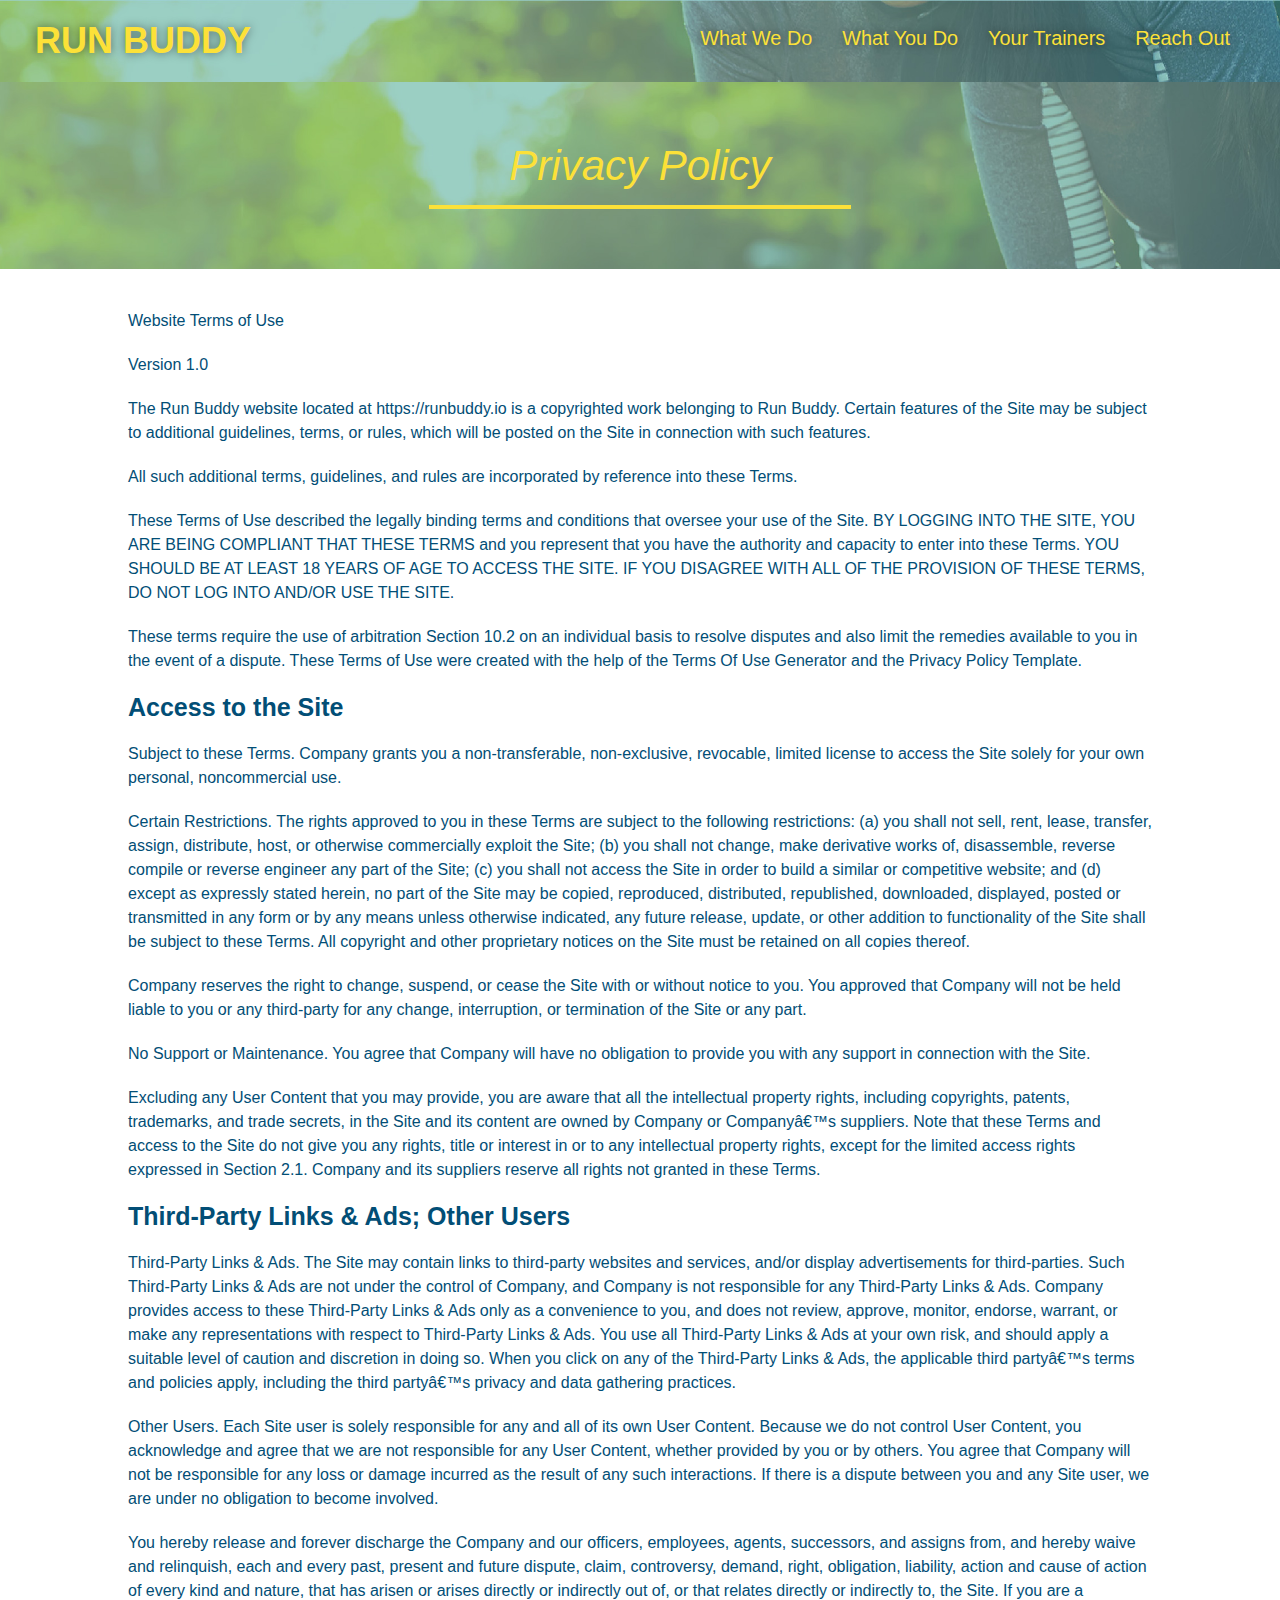
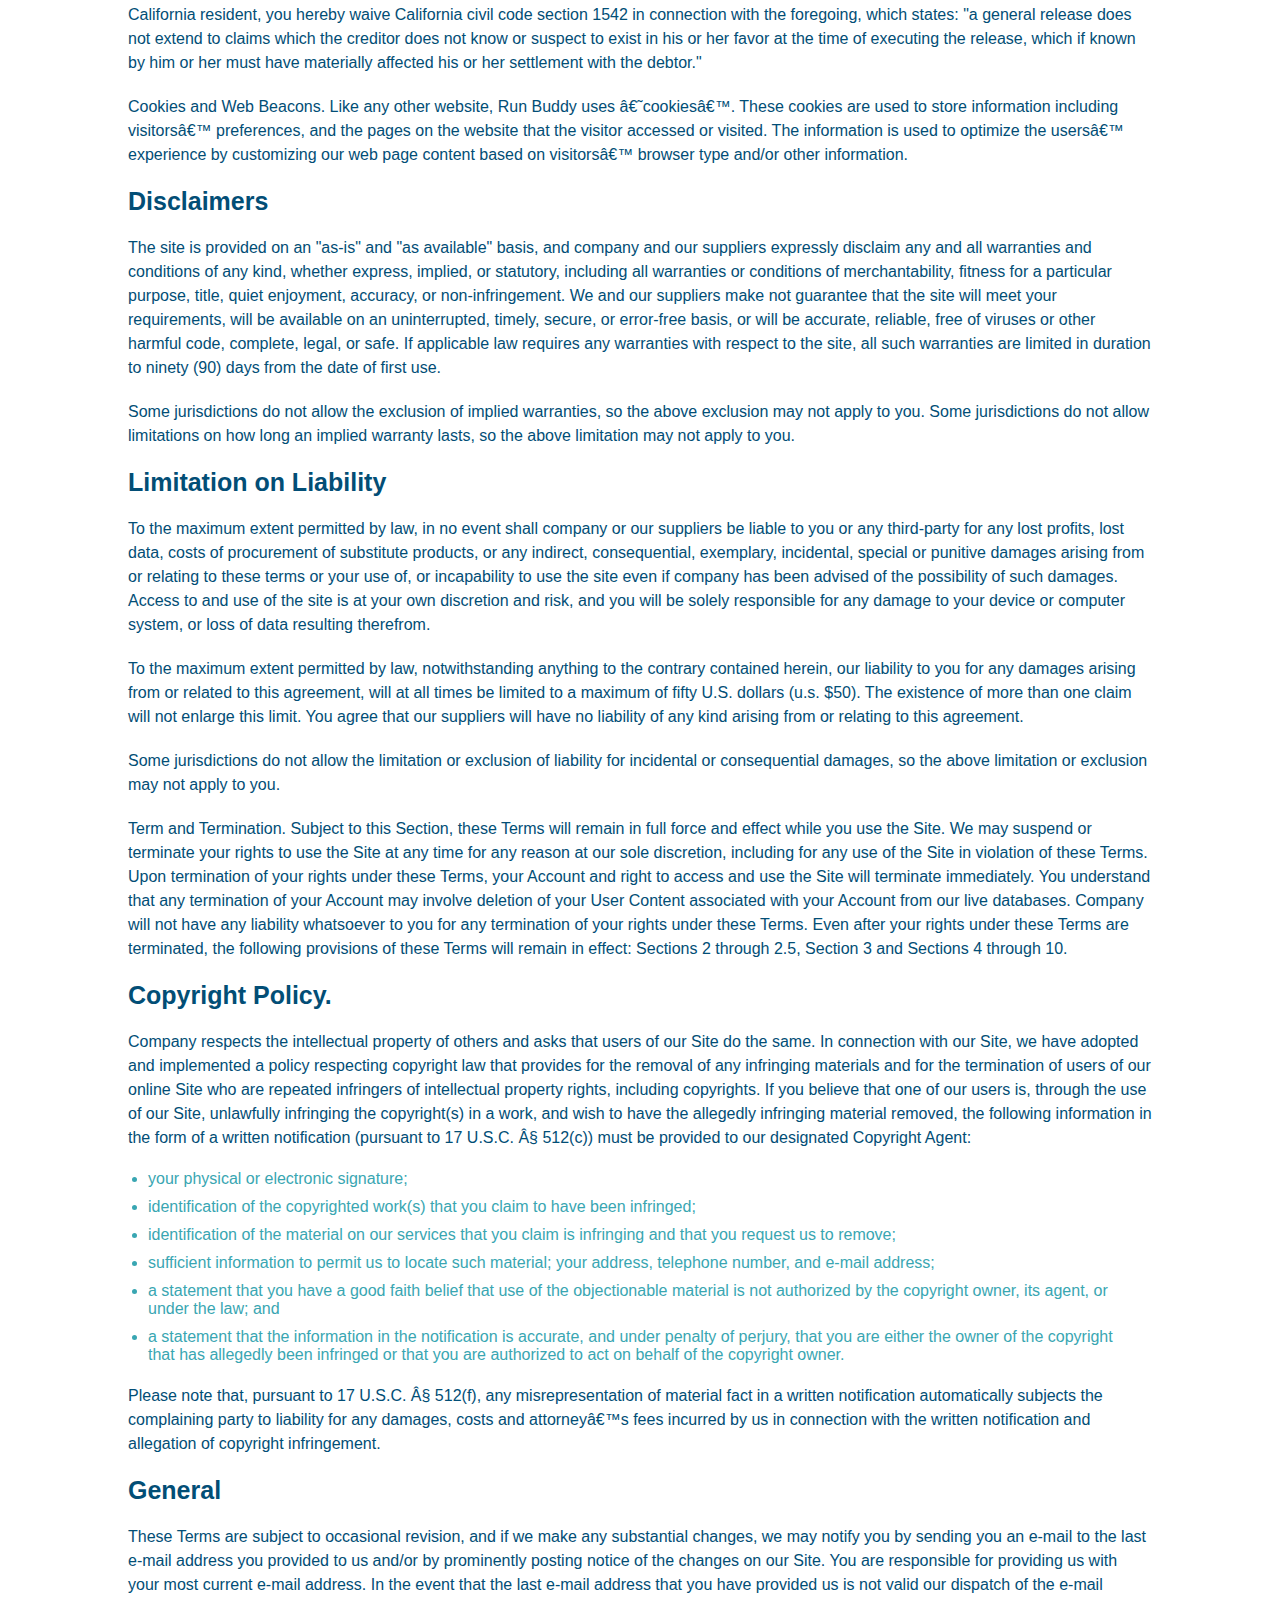
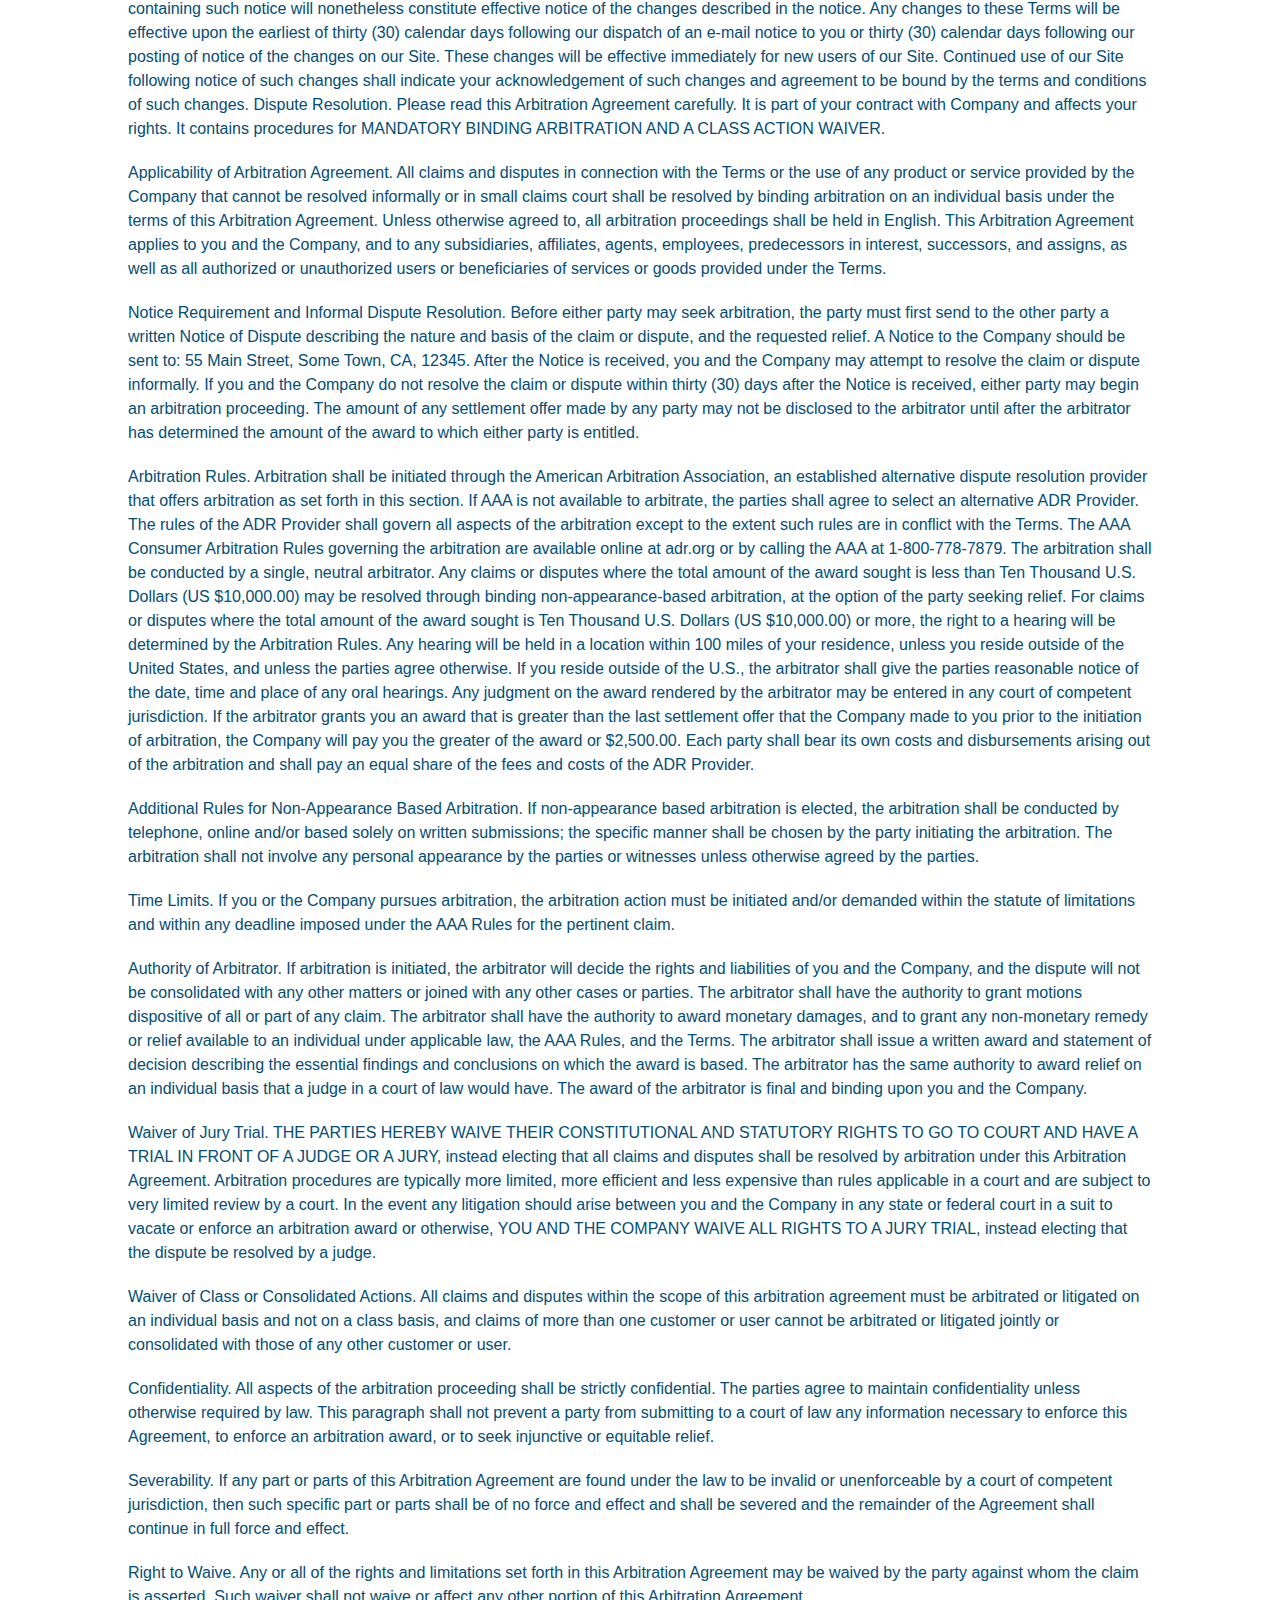
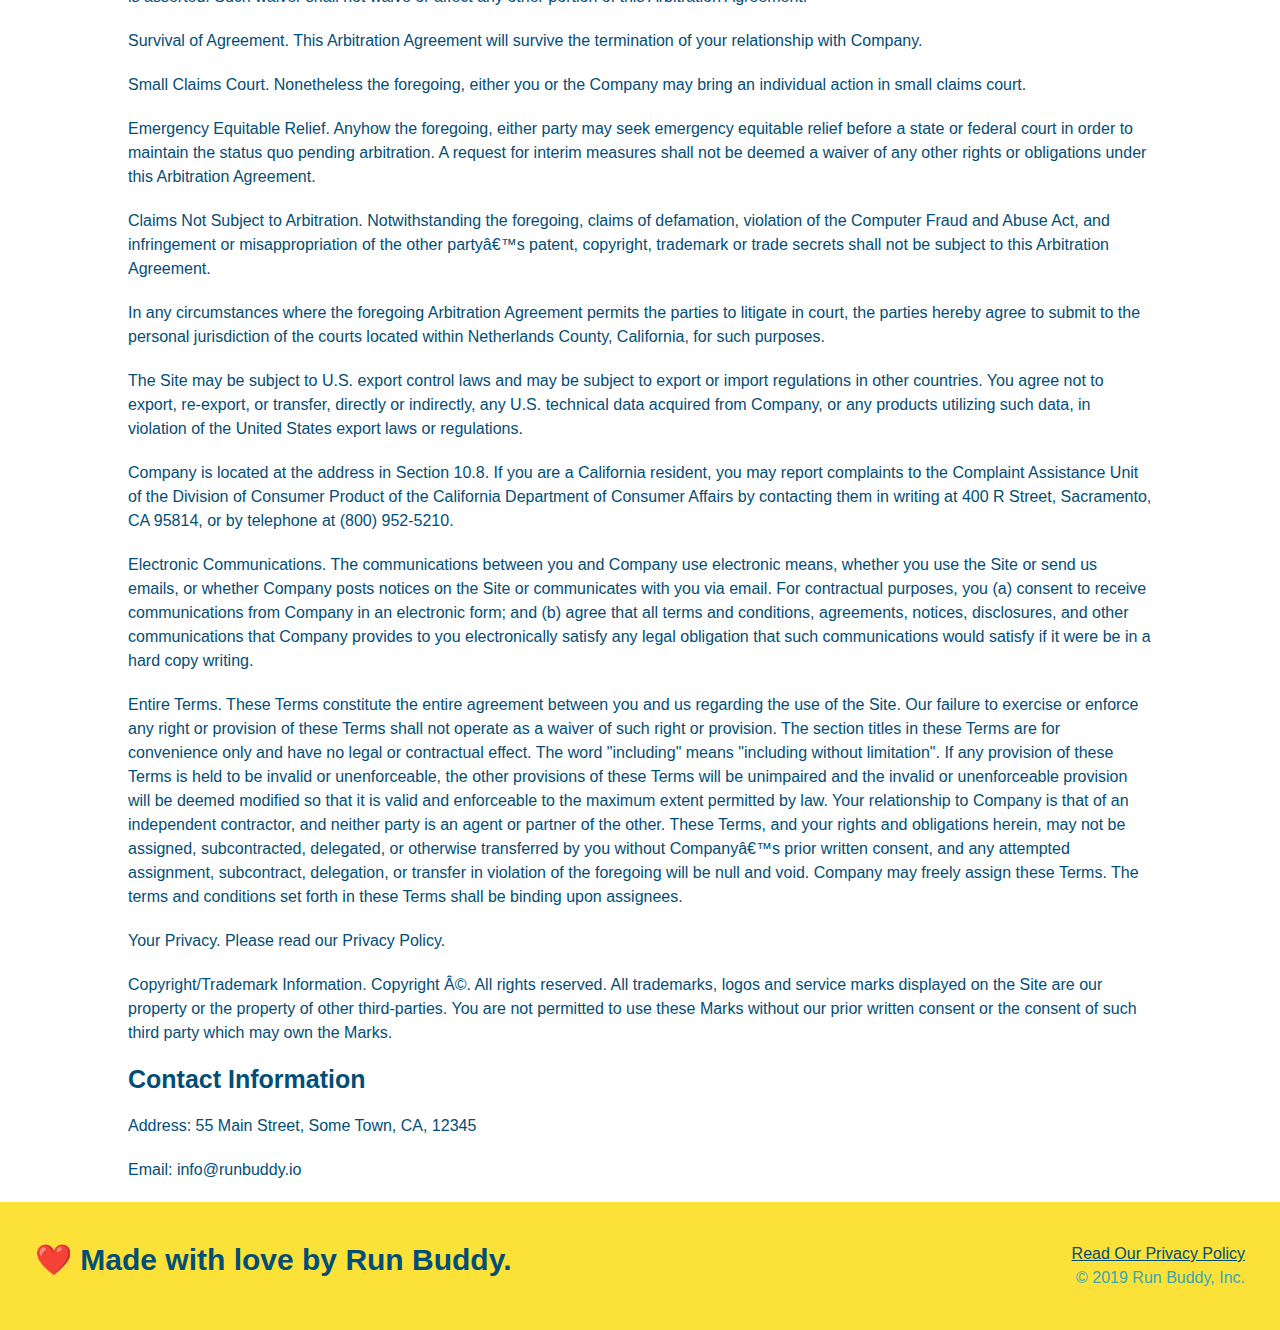
==== commit 21e23fac: "finalized CSS and Index.html" ====
--- a/privacy-policy.html
+++ b/privacy-policy.html
@@ -3,21 +3,18 @@
 
 <head>
   <meta charset="UTF-8" />
-  <title>Privacy Policy - Run Buddy</title>
+  <meta name="viewport" content="width=device-width, initial-scale=1.0" />
   <link rel="stylesheet" href="./assets/css/style.css" />
   <link rel="stylesheet" href="./assets/css/secondary-styles.css" />
-  <meta name="viewport" content="width=device-width, initial-scale=1.0" />
+  <title>Privacy Policy - Run Buddy</title>
 </head>
 
 <body>
   <header>
     <h1>
-      <a href="/">
-        RUN BUDDY
-      </a>
+      <a href="./index.html">RUN BUDDY</a>
     </h1>
     <nav>
-      <!-- Unordered list element -->
       <ul>
         <!-- List item element-->
         <li>
@@ -36,13 +33,14 @@
       </ul>
     </nav>
   </header>
-
+ <!-- hero/jumbotron -->
   <section class="hero">
     <h2 class="page-title">
       Privacy Policy
     </h2>
   </section>
 
+<!-- body copy -->
   <article class="secondary-content">
 
     <p>
@@ -472,10 +470,11 @@
   <footer>
     <h2>❤️ Made with love by Run Buddy.</h2>
     <div>
-      <a href="#">Read Our Privacy Policy</a><br />
+      <a href="./privacy-policy.html">Read Our Privacy Policy</a> <br/>
       &copy; 2019 Run Buddy, Inc.
     </div>
   </footer>
+  <!-- footer end -->
 </body>
 
 </html>--- a/assets/css/style.css
+++ b/assets/css/style.css
@@ -1,34 +1,52 @@
+:root {
+  --primary-color: #fce138;
+  --secondary-color: #024e76;
+  --tertiary-color: #39a6b2;
+}
+
 * {
     box-sizing: border-box;
     margin: 0;
     padding: 0;
   }
-/* I'm a CSS comment! */
+
 body {
-  /* more on this crazy alphanumerical value in a minute! */
-    color: #39a6b2;
+    color: var(--tertiary-color);
     font-family: Helvetica, Arial, sans-serif;
   }
+
 /* apply styles to <header> */
 header {
   padding: 20px 35px;
-  background-color: #39a6b2;
+  background-color: var(--tertiary-color);
   display: flex;
   justify-content: space-between;
   flex-wrap: wrap;
+  position: -webkit-sticky;
+  position: sticky;
+  top: 0;
+  background-image: url("../images/hero-bg.jpeg");
+  background-size: cover;
+  background-position: center;
+  background-attachment: fixed;
+  background-position: 80%;
+  z-index: 9999;
+
   }
 
 header h1 {
     font-weight: bold;
     font-size: 36px;
-    color: #fce138;
+    color: var(--primary-color);
     margin: 0;
+    text-shadow: 0 0 10px rgba(0, 0, 0, 0.5);
   }
   
   header a {
     text-decoration: none;
-    color: #fce138;
-  }
+    color: var(--primary-color);
+  }
+
   header nav {
     margin: 7px 0;
   }
@@ -38,25 +56,35 @@
     justify-content: space-between;
     align-items: center;
     list-style: none;
+
   }
   header nav ul li a {
     padding:10px 15px;
     font-weight: lighter;
     font-size: 1.55vw;
-  }
+    text-shadow: 0 0 10px rgba(0, 0, 0, 0.5);
+  }
+  
+  header nav ul li a:hover {
+    background: var(--primary-color);
+    color: var(--secondary-color);
+    border-radius: 15px;
+    text-shadow: none;
+  }
+  
  /* end styles to <header> */
 
  /* apply styles to footer */
   footer {
     display: flex;
-    background: #fce138;
+    background: var(--primary-color);
     width: 100%;
     padding: 40px 35px;
     justify-content: space-between;
     flex-wrap: wrap;
   }
   footer h2 {
-    color: #024e76;
+    color: var(--secondary-color);
     font-size: 30px;
     margin: 0;
   }
@@ -65,7 +93,7 @@
     text-align: right;
   }
   footer a {
-    color: #024e76;
+    color: var(--secondary-color);
   }
 /* apply styles to footer */
 
@@ -76,20 +104,23 @@
 .hero {
   background-image: url("../images/hero-bg.jpeg");
   background-size: cover;
-  background-position: center;
   display: flex; 
   justify-content: center;
   flex-wrap: wrap;
   align-items: flex-start;
+  background-attachment: fixed;
+  background-position: 80%;
 }
 
 .hero-form {
-  border: 3px solid #024e76;
-  background-color: #fce138;
+  border: 3px solid var(--secondary-color);
+  background-color: rgba(252, 225, 56, .8);
   padding: 20px;
-  color: #024e76;
+  color: var(--secondary-color);
   width: 40%;
   margin: 3.5%;
+  box-shadow: 0 0 10px rgba(0, 0, 0, 0.5);
+  border-radius: 15px;
 }
 
 .hero-cta {
@@ -103,7 +134,8 @@
 .hero-cta h2 {
   font-style: italic;
   font-size: 55px;
-  color: #fce138;
+  color: var(--primary-color);
+  text-shadow: 0 0 10px rgba(0, 0, 0, 0.5);
 }
 .hero-form h3 {
   font-size: 24px;
@@ -114,25 +146,93 @@
 }
 
 .form-input {
-  border: 1px solid #024e76;
+  border: 1px solid var(--secondary-color);
   display: block;
   padding: 7px 15px;
   font-size: 16px;
-  color: #024e76;
+  color: var(--secondary-color);
   width: 100%;
   margin-bottom: 15px;
+  border-radius: 10px;
+  background-color: rgba(255,255,255, 0.75);
+}
+
+.form-input:focus {
+  background-color: rgba(255,255,255, 1);
+  outline: none;
 }
 .hero-form label {
   margin: 0 5px;
 }
+
 .hero-form button {
-  color: #fce138;
-  background-color: #024e76;
+  color: var(--primary-color);
+  background-color: var(--secondary-color);
   border: none;
   padding: 10px 20px;
   font-size: 16px;
-}
-/* HERO STYLES END */
+  border-radius: 10px;
+}
+
+.checkbox-wrapper input, .radio-wrapper input {
+  opacity: 0;
+}
+.checkbox-wrapper label, .radio-wrapper label {
+  position: relative;
+  left: 10px;
+  margin: 10px;
+  line-height: 1.6;
+}
+
+.checkbox-wrapper label::before, .radio-wrapper label::before {
+  content: "";
+  height: 20px;
+  width: 20px;
+  background: rgba(255, 255, 255, 0.75);  
+  border: 1px solid var(--secondary-color);
+  position: absolute;
+  top: -4px;
+  left: -30px;
+}
+.radio-wrapper label::before {
+  border-radius: 50%;
+}
+.radio-wrapper label::after {
+  content: "";
+  width: 20px;
+  height: 20px;
+  border-radius: 50%;
+  background: var(--secondary-color);
+  position: absolute;
+  left: -29px;
+  top: -3px;
+  background-image: radial-gradient(circle, var(--tertiary-color), var(--secondary-color));
+}
+
+.checkbox-wrapper label::after {
+  content: "";
+  height: 6px;
+  width: 14px;
+  border-left: 2px solid var(--secondary-color);
+  border-bottom: 2px solid var(--secondary-color);
+  position: absolute;
+  left: -26px;
+  top: 1px;
+  transform: rotate(-58deg);
+}
+
+.checkbox-wrapper input + label::after, 
+.radio-wrapper input + label::after {
+  content: none;
+}
+
+.checkbox-wrapper input:checked + label::after, 
+.radio-wrapper input:checked + label::after {
+  content: "";
+}
+
+
+/* What we do styles */
 .intro p {
   line-height: 1.7;
   color: #39a6b2;
@@ -141,6 +241,8 @@
   margin: 0 auto;
   text-align: center
 }
+/*section titles start*/
+
 .section-title {
   font-size: 48px;
   color: #024e76;
@@ -152,23 +254,37 @@
 }
 
 .primary-border {
-  border-color: #fce138;
+  border-color: var(--primary-color);
 }
 
 .secondary-border {
-  border-color: #39a6b2;
+  border-color: var(--tertiary-color);
 }
 
 /* STEPS SECTION */
 .steps {
-  background: #fce138;
-}
-
+  background: var(--primary-color);
+}
+
+.step {
+  margin: 50px auto;
+  padding-bottom: 50px;
+  width: 80%;
+  display: flex;
+  flex-wrap: wrap;
+  align-items: center;
+  justify-content: space-between;
+}
+
+.step:last-child {
+  border-bottom: none;
+}
 .step h3 {
-  color: #024e76;
+  color: var(--secondary-color);
   font-size: 46px; 
   flex: 1 30%;
 }
+
 .step-info {
 flex: 2 70%;
 display: flex;
@@ -176,39 +292,30 @@
 align-items: center;
 }
 
-.step-text p {
-  color: #39a6b2;
-  font-size: 18px;
-}
+.step-img {
+  flex: 1 12%;
+  margin-right: 20px;
+}
+
+.step-img img {
+  max-width: 100%;
+}
+
 .step-text {
   flex: 12;
+}
+
+.step-text p {
+  color: var(--tertiary-color);
+  font-size: 18px;
 }
 
 .step-text h4 {
   font-size:26px;
   line-height: 1.5;
-  color: #024e76;
-}
-
-.step {
-  margin: 50px auto;
-  padding-bottom: 50px;
-  width: 80%;
-  border-bottom: 1px solid #39a6b2;
-  display: flex;
-  flex-wrap: wrap;
-  align-items: center;
-  justify-content: space-between;
-}
-
-.step-img {
-  flex: 1 12%;
-  margin-right: 20px;
-}
-
-.step-img img {
-  max-width: 100%;
-}
+  color: var(--secondary-color);
+}
+
 
 /* TRAINER STYLES*/ 
 .trainers {
@@ -222,9 +329,8 @@
 .trainer {
   margin: 20px;
   flex:1;
-  gap: 0;
-  background: #024e76;
-  color: #fce138;
+  background: var(--secondary-color);
+  color: var(--primary-color);
 }
 
 .trainer img {
@@ -251,9 +357,12 @@
 }
 /* REACH OUT STYLES START */
 .contact {
-  background: #024e76;
-}
-
+  background: var(--secondary-color);
+}
+
+.contact h2 {
+  color:var(--primary-color);
+}
 .contact-info{
   display: flex;
   justify-content: space-between;
@@ -264,10 +373,6 @@
   margin: 15px;
 }
 
-.contact h2 {
-  color: #fce138;
-}
-
 .contact-info iframe {
   height: 400px;
 }
@@ -277,7 +382,7 @@
 }
 
 .contact-info h3 {
-  color: #fce138;
+  color: var(--primary-color);
   font-size: 32px;
 }
 
@@ -289,36 +394,160 @@
   font-style: normal;
 }
 .contact-form input, .contact-form textarea {
-  border: 1px solid #024e76;
+  border: 1px solid var(--secondary-color);
   display: block;
   padding: 7px 15px;
   font-size: 16px;
-  color: #024e76;
+  color: var(--secondary-color);
   width: 100%; 
   margin-bottom:15px;
   margin-top:5px;
-
-}
+  border-radius: 10px;
+  background-color:rgba(255,255,255, 0.75);
+}
+.contact-form input:focus, .contact-form textarea:focus
+{background-color:rgba(255,255,255, 1);
+  outline: none;
+}
+
 .contact-form button{
   width:100%; 
   border: none;
-  background: #fce138;
-  color: #024e76;
+  background: var(--primary-color);
+  color: var(--secondary-color);
   text-align: center;
   padding: 15px 0;
   font-size:16px;
+  border-radius: 10px;
+}
+.contact-form button:hover {
+  color: var(--primary-color);
+  background: var(--tertiary-color);
 }
 
 .contact-info a {
-  color: #fce138;
+  color: var(--primary-color);
 }
 
 /* REACH OUT STYLES END */
 
+/* UTILITIES */
 .flex-row {
   display: flex;
 }
-
+.text-left {
+  text-align: left;
+}
+
+.text-right {
+  text-align: right;
+}
+
+/* MEDIA QUERY FOR SMALLER DESKTOP SCREENS AND SMALLER */
 @media screen and (max-width: 980px) {
-
+  header {
+    padding-bottom: 0;
+    justify-content: center;
+    position: relative;
+  }
+
+  header h1 {
+    width: 100%;
+    text-align: center;
+  }
+
+  header nav ul {
+    margin-top: 20px;
+    width: 100%;
+    justify-content: center;
+  }
+
+  header nav ul li a {
+    font-size: 20px;
+  }
+
+  footer h2, footer div {
+    text-align: center;
+    width: 100%;
+  }
+
+  .hero-cta, .hero-form {
+    width: 100%;
+  }
+  
+  .hero-cta {
+    text-align: center;
+  }
+  .section-title {
+    width: 80%;
+  }
+  
+  .trainer {
+    flex: 0 70%;
+  }
+  
+  .contact-info iframe{
+    flex: 1 100%;
+  }
+}
+
+/* MEDIA QUERY FOR TABLETS AND SMALLER */
+@media screen and (max-width: 768px) {
+
+  section {
+    padding: 30px 15px;
+  }
+
+  .step h3 {
+    flex: 1 100%;
+    text-align: center;
+  }
+
+  .step-info {
+    flex: 2 100%;
+    text-align: center;
+    justify-content: center;
+  }
+
+  .step-img {
+    flex: 0 32%;
+    margin-right: 0;
+    margin-top: 15px;
+    margin-bottom: 15px;
+  }
+
+  .step-text {
+    flex: 100%;  
+  }
+
+}
+/* MEDIA QUERY FOR MOBILE PHONES AND SMALLER */
+@media screen and (max-width: 575px) {
+
+  .hero-form button {
+    width: 100%;
+  }
+
+  .section-title {
+    width: 95%;
+  }
+
+  .intro p {
+    width: 100%;
+  }
+
+  .trainer {
+    flex: 0 100%;
+  }
+
+  .contact-info {
+    text-align: center;
+  }
+
+  .contact-info > * {
+    flex: 0 100%;
+  }
+  .contact-form {
+    order: 3;
+  }
 }--- a/assets/css/secondary-styles.css
+++ b/assets/css/secondary-styles.css
@@ -1,3 +1,4 @@
+/* SECONDARY PAGE STYLES */
 .hero {
     background-position: bottom;
     height: auto;
